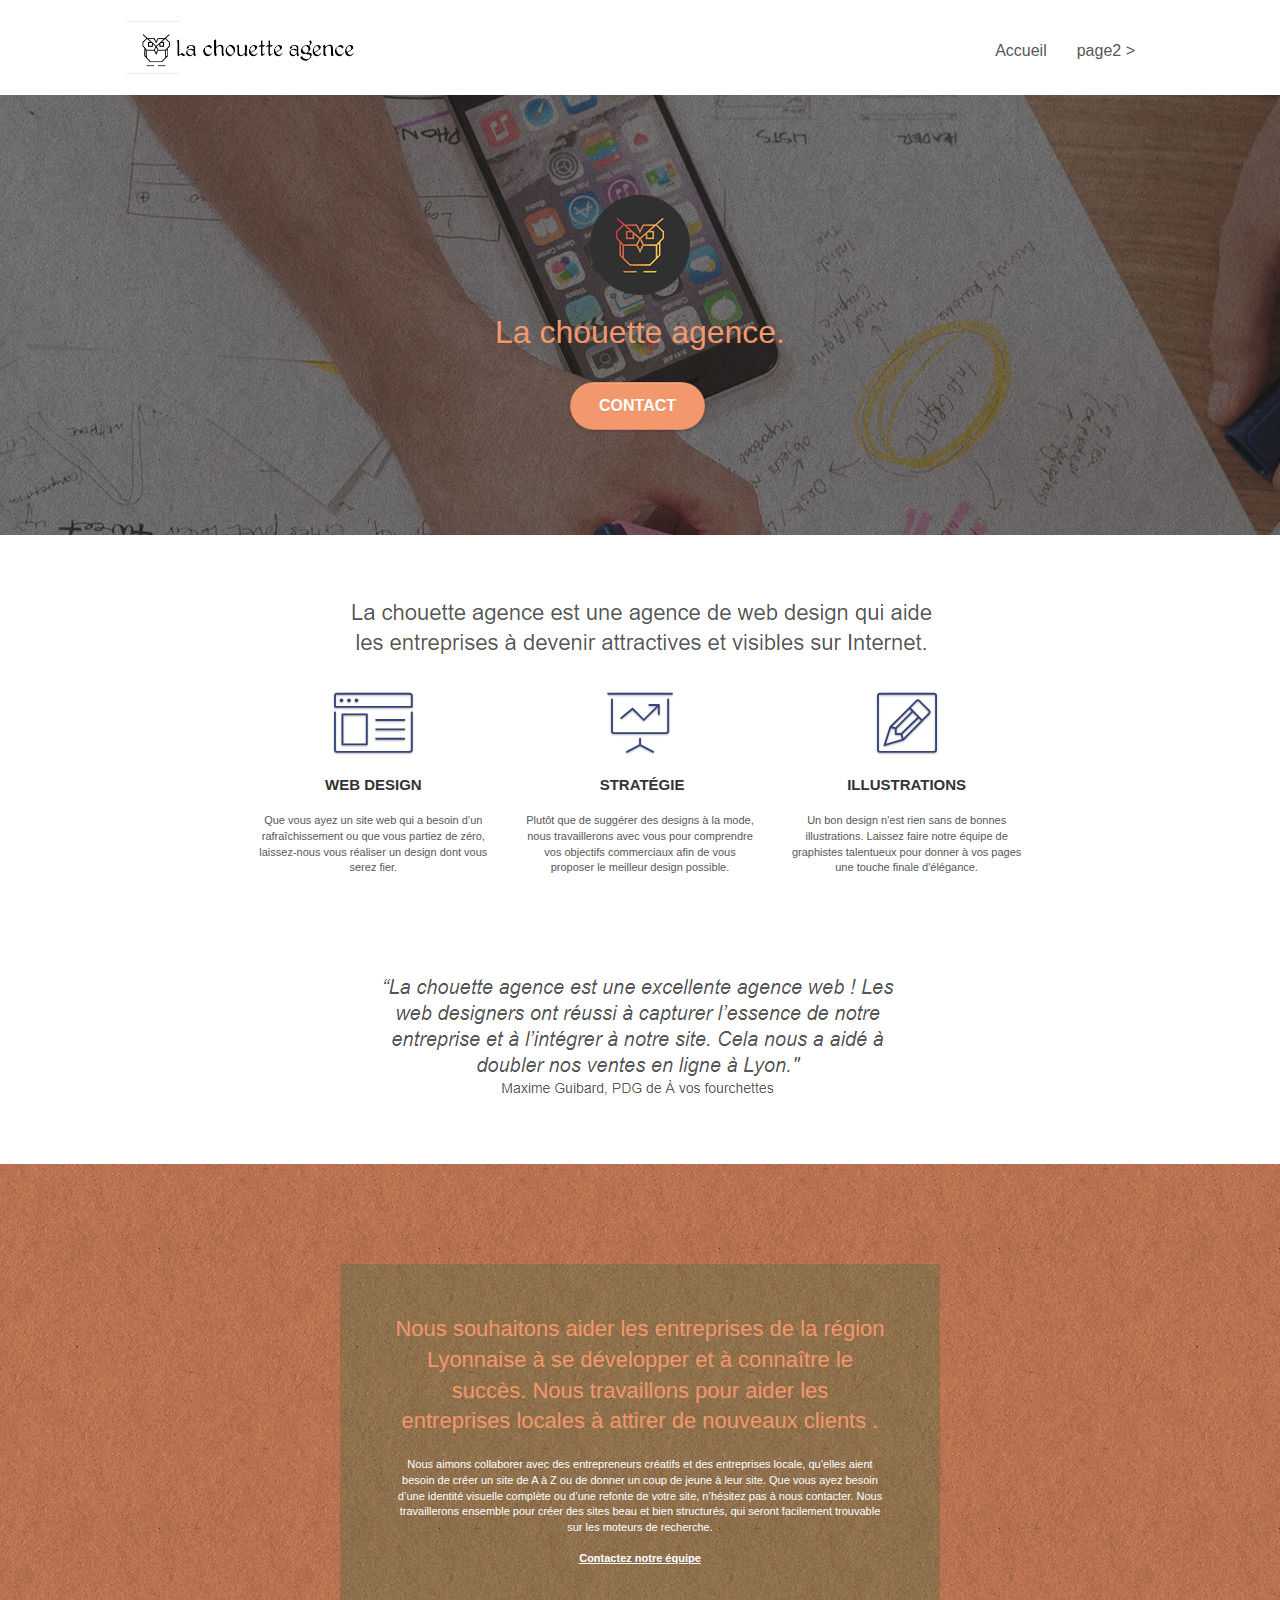
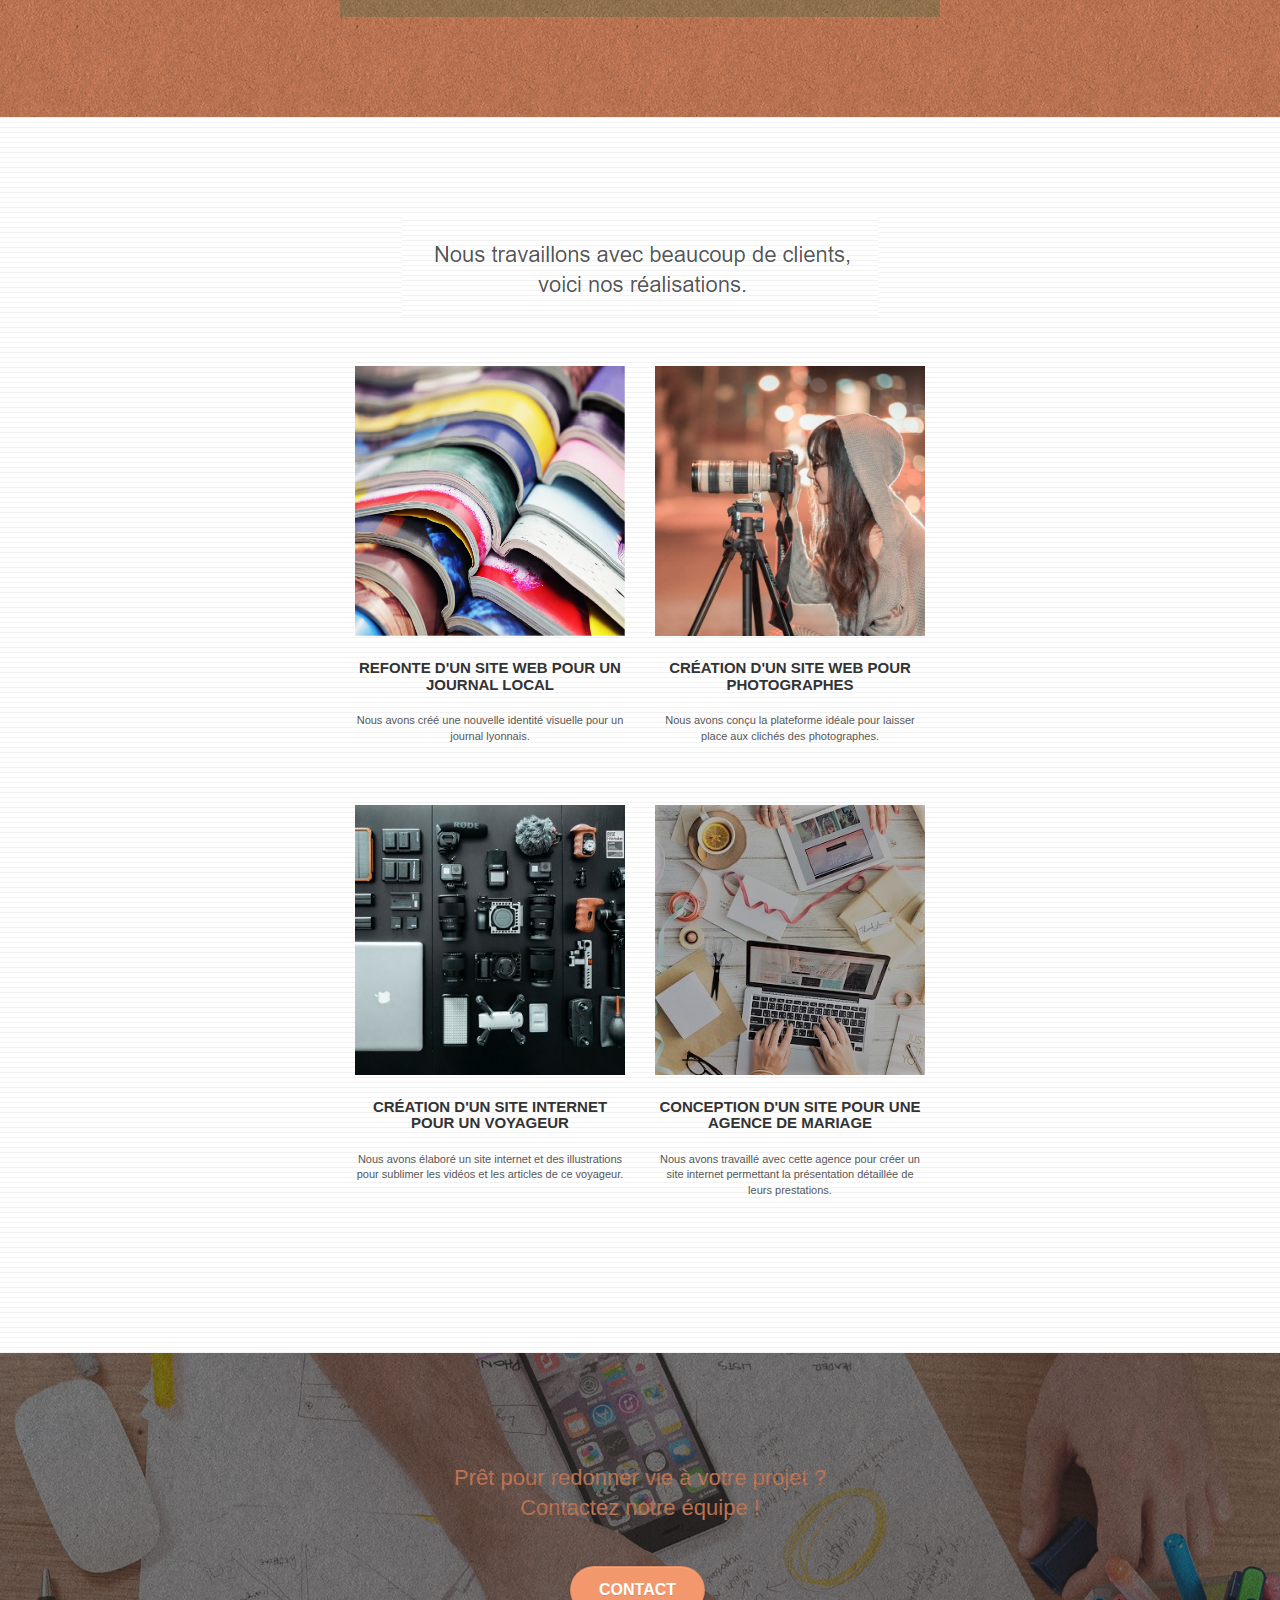
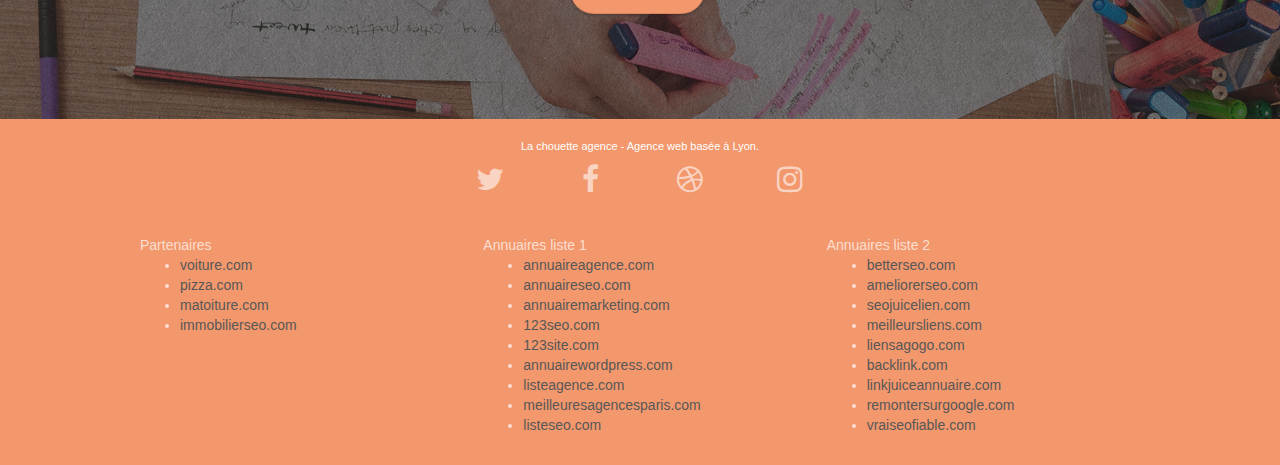
==== index.html @ d447236b "first commit" ====
<!doctype html>
<html lang="Default">

<head>
    <meta charset="utf-8">
    <meta name="keywords" content="seo, google, site web, site internet, agence design paris, agence design, agence design,agence design,agence design,agence design,agence design,agence design,agence design,agence design">
    <meta name="description" content="">
    <meta name="viewport" content="width=device-width, initial-scale=1.0, viewport-fit=cover">
    <link rel="shortcut icon" type="image/png" href="favicon.jpg">

    <link rel="stylesheet" type="text/css" href="./css/bootstrap.css">
    <link rel="stylesheet" type="text/css" href="style.css">
    <link rel="stylesheet" type="text/css" href="./css/font-awesome.css">
    <link rel="stylesheet" type="text/css" href="./css/et-line.css">


    <script src="./js/jquery-2.1.0.js"></script>
    <script src="./js/bootstrap.js"></script>
    <script src="./js/blocs.js"></script>
    <script src="./js/jquery.touchSwipe.js" defer></script>
    <script src="./js/gmaps.js"></script>

    <title>.</title>


    <!-- Analytics -->

    <!-- Analytics END -->

</head>

<body>
    <!-- Principal conteneur -->
    <div class="page-container">

        <!-- bloc-0 -->
        <div class="bloc bgc-white l-bloc " id="bloc-0">
            <div class="container bloc-sm">

                <nav class="navbar row">
                    <div class="navbar-header">
                        <div class="keywords" style="color:#cccccc;font-size:1px;">Agence web à paris, stratégie web, web design, illustrations, design de site web, site web, web, internet, site internet, site</div>
                        <a class="navbar-brand" href="index.html"><img src="img/la-chouette-agence.png" alt="paris web design logo agence web meilleure agence" height="40" /></a>
                        <div class="keywords" style="color:#cccccc;font-size:1px;">Agence web à paris, stratégie web, web design, illustrations, design de site web, site web, web, internet, site internet, site</div>
                        <button id="nav-toggle" type="button" class="ui-navbar-toggle navbar-toggle" data-toggle="collapse" data-target=".navbar-1">
					<span class="sr-only">Toggle navigation</span><span class="icon-bar"></span><span class="icon-bar"></span><span class="icon-bar"></span>
				</button>
                    </div>
                    <div class="collapse navbar-collapse navbar-1 special-dropdown-nav">
                        <ul class="site-navigation nav navbar-nav">
                            <li>
                                <a href="index.html">Accueil</a>
                            </li>
                            <li>
                            </li>
                            <li>
                                <a href="page2.html">page2 &gt;</a>
                            </li>
                        </ul>
                    </div>
                </nav>
            </div>
        </div>
        <!-- bloc-0 END -->

        <!-- bloc-1-presentation -->
        <div class="bloc bgc-dark-slate-blue bg-banniere d-bloc bg-t-edge bloc-bg-texture texture-paper b-parallax" id="bloc-1-hero">
            <div class="container bloc-lg">
                <div class="row tight-width-whitespace">
                    <div class="col-sm-12">
                        <img src="img/logo.png" class="center-block image-resize-mode" width="100" alt="La chouette agence, agence web paris, création logo paris" />
                        <h1 class="text-center hero-bloc-text tc-white ">
                            La chouette agence.
                        </h1>
                        <div class="text-center">
                            <a href="page2.html" class="btn btn-lg btn-clean btn-rd cta-hero btn-atomic-tangerine" id="cta-hero">Contact</a>
                        </div>
                    </div>
                </div>
            </div>
        </div>
        <!-- bloc-1-presentation END -->

        <!-- bloc-2-services -->
        <div class="bloc bgc-white l-bloc" id="bloc-2-services">
            <div class="container bloc-md">
                <div class="row">
                    <div class="col-sm-12 text-center">
                        <img alt="agence web, agence web paris, web design paris, stratégie web" src="img/title.png" />
                    </div>
                </div>
                <div class="row voffset-lg med-width-whitespace">
                    <div class="col-sm-4">
                        <div class="text-center">
                            <span class="et-icon-browser sm-shadow icon-dark-slate-blue icons icon-lg"></span>
                        </div>
                        <h3 class="mg-md text-center">
                            Web design
                        </h3>
                        <p class="text-center ">
                            Que vous ayez un site web qui a besoin d&rsquo;un rafraîchissement ou que vous partiez de zéro, laissez-nous vous réaliser un design dont vous serez fier.
                        </p>
                    </div>
                    <div class="col-sm-4">
                        <div class="text-center">
                            <span class="et-icon-presentation sm-shadow icon-dark-slate-blue icons icon-lg"></span>
                        </div>
                        <h3 class="mg-md text-center">
                            &nbsp;Stratégie
                        </h3>
                        <p class="text-center ">
                            Plutôt que de suggérer des designs à la mode, nous travaillerons avec vous pour comprendre vos objectifs commerciaux afin de vous proposer le meilleur design possible.<br>
                        </p>
                    </div>
                    <div class="col-sm-4">
                        <div class="text-center">
                            <span class="et-icon-edit sm-shadow icon-dark-slate-blue icons icon-lg"></span>
                        </div>
                        <h3 class="mg-md text-center">
                            Illustrations
                        </h3>
                        <p class="text-center ">
                            Un bon design n'est rien sans de bonnes illustrations. Laissez faire notre équipe de graphistes talentueux pour donner à vos pages une touche finale d'élégance.
                        </p>
                    </div>
                </div>
                <div class="row voffset-lg voffset">
                    <div class="col-xs-12 col-md-8 col-md-offset-2 text-center">
                        <img alt="agence web, agence web paris, web design paris, stratégie web" src="img/citation.png" />

                    </div>
                </div>
            </div>
        </div>
        <!-- bloc-2-services END -->

        <!-- bloc-3-what-i-do -->
        <div class="bloc tc-white bgc-atomic-tangerine bg-presentation d-bloc bloc-bg-texture texture-paper b-parallax" id="bloc-3-what-i-do">
            <div class="container bloc-lg">
                <div class="row tight-width-whitespace black-background">
                    <div class="col-sm-12">
                        <h2 class="mg-md text-center tc-white">
                            Nous souhaitons aider les entreprises de la région Lyonnaise à se développer et à connaître le succès. Nous travaillons pour aider les entreprises locales à attirer de nouveaux clients .<br>
                        </h2>
                        <p class="text-center white">
                            Nous aimons collaborer avec des entrepreneurs créatifs et des entreprises locale, qu’elles aient besoin de créer un site de A à Z ou de donner un coup de jeune à leur site. Que vous ayez besoin d’une identité visuelle complète ou d’une refonte de votre
                            site, n’hésitez pas à nous contacter. Nous travaillerons ensemble pour créer des sites beau et bien structurés, qui seront facilement trouvable sur les moteurs de recherche. <br><br><a class="ltc-white bold-link"
                                href="page2.html">Contactez notre équipe</a><br>
                        </p>
                    </div>
                </div>
            </div>
        </div>
        <!-- bloc-3-what-i-do END -->

        <!-- bloc-4-portfolio -->
        <div class="bloc bgc-white bg-lines-h2-bg bg-repeat l-bloc" id="bloc-4-portfolio">
            <div class="container bloc-lg">
                <div class="row">
                    <div class="col-sm-12 text-center">
                        <img alt="agence web, agence web paris, web design paris, stratégie web" src="img/title2.png" />
                    </div>
                </div>
                <div class="row tight-width-whitespace portfolio-row">
                    <div class="col-sm-6">
                        <a href="#" data-lightbox="img/1.jpg" data-gallery-id="gallery-1" data-caption="Refonte d'un site web pour un journal local" data-frame="snapshot-lb"><img src="img/1.jpg" alt="paris web design logo agence web meilleure agence et refonte site web journal" class="img-responsive portfolio-thumb" /></a>
                        <h3 class="mg-md text-center">
                            Refonte d'un site web pour un journal local
                        </h3>
                        <p class="text-center">
                            Nous avons créé une nouvelle identité visuelle pour un journal lyonnais.
                        </p>
                    </div>
                    <div class="col-sm-6">
                        <a href="#" data-lightbox="img/2.jpg" data-gallery-id="gallery-1" data-caption="Création d'un site web pour photographes" data-frame="snapshot-lb"><img src="img/2.jpg" class="img-responsive portfolio-thumb" alt="paris web design logo agence web meilleure agence, Création d'un site web pour photographes" /></a>
                        <h3 class="mg-md text-center">
                            Création d'un site web pour photographes
                        </h3>
                        <p class="text-center">
                            Nous avons conçu la plateforme idéale pour laisser place aux clichés des photographes.
                        </p>
                    </div>
                </div>
                <div class="row tight-width-whitespace portfolio-row">
                    <div class="col-sm-6">
                        <a href="#" data-lightbox="img/3.bmp" data-gallery-id="gallery-1" data-caption="Création d'un site internet pour un voyageur" data-frame="snapshot-lb"><img src="img/3.bmp" class="img-responsive portfolio-thumb" alt="paris web design logo agence web meilleure agence, Création d'un site web pour voyageur" /></a>
                        <h3 class="mg-md text-center">
                            Création d'un site internet pour un voyageur
                        </h3>
                        <p class="text-center">
                            Nous avons élaboré un site internet et des illustrations pour sublimer les vidéos et les articles de ce voyageur.
                        </p>
                    </div>
                    <div class="col-sm-6">
                        <a href="#" data-lightbox="img/4.bmp" data-gallery-id="gallery-1" data-caption="Conception d'un site pour une agence de mariage" data-frame="snapshot-lb"><img src="img/4.bmp" class="img-responsive portfolio-thumb" alt="paris web design logo agence web meilleure agence, Création d'un site web pour agence de mariage" /></a>
                        <h3 class="mg-md text-center">
                            Conception d'un site pour une agence de mariage
                        </h3>
                        <p class="text-center">
                            Nous avons travaillé avec cette agence pour créer un site internet permettant la présentation détaillée de leurs prestations.
                        </p>
                    </div>
                </div>
            </div>
        </div>
        <!-- bloc-4-portfolio END -->

        <!-- bloc-5-cta -->
        <div class="bloc bgc-dark-slate-blue bg-banniere d-bloc bloc-bg-texture texture-paper" id="bloc-5-cta">
            <div class="container bloc-lg">
                <div class="row">
                    <h2 class="mg-md text-center tc-white">
                        Prêt pour redonner vie à votre projet ?<br>Contactez notre équipe !
                    </h2>
                    <div class="col-sm-12 text-center">
                        <a href="page2.html" class="btn btn-atomic-tangerine btn-clean btn-rd btn-lg cta-hero">Contact</a>
                    </div>
                </div>
            </div>
        </div>
        <!-- bloc-5-cta END -->

        <!-- Footer - bloc-8 -->
        <div class="bloc bgc-atomic-tangerine d-bloc" id="bloc-8">
            <div class="container bloc-sm">
                <div class="row">
                    <div class="col-sm-12">
                        <p class="text-center white">
                            La chouette agence - Agence web basée à Lyon.<br>
                        </p>
                        <div class="row row-no-gutters social">
                            <div class="col-sm-3">
                                <div class="text-center">
                                    <a class="social" href="index.html"><span class="fa fa-twitter icon-md"></span></a>
                                </div>
                            </div>
                            <div class="col-sm-3">
                                <div class="text-center">
                                    <a class="social" href="index.html"><span class="fa fa-facebook icon-md"></span></a>
                                </div>
                            </div>
                            <div class="col-sm-3">
                                <div class="text-center">
                                    <a class="social" href="index.html"><span class="fa fa-dribbble icon-md"></span></a>
                                </div>
                            </div>
                            <div class="col-sm-3">
                                <div class="text-center">
                                    <a class="social" href="index.html"><span class="fa fa-instagram icon-md"></span></a>
                                </div>
                            </div>
                            <div class="keywords" style="color:#F3976C;">Agence web à paris, stratégie web, web design, illustrations, design de site web, site web, web, internet, site internet, site</div>
                        </div>
                        <div class="row">
                            <div class="col-sm-4">
                                Partenaires
                                <ul>
                                    <li><a href="voiture.com">voiture.com</a></li>
                                    <li><a href="pizza.com">pizza.com</a></li>
                                    <li><a href="matoiture.com">matoiture.com</a></li>
                                    <li><a href="immobilierseo.com">immobilierseo.com</a></li>
                                </ul>
                            </div>
                            <div class="col-sm-4">
                                Annuaires liste 1
                                <ul>
                                    <li><a href="annuaireagence.com">annuaireagence.com</a></li>
                                    <li><a href="annuaireseo.com">annuaireseo.com</a></li>
                                    <li><a href="annuairemarketing.com">annuairemarketing.com</a></li>
                                    <li><a href="123seoture.com">123seo.com</a></li>
                                    <li><a href="123site.com">123site.com</a></li>
                                    <li><a href="annuairewordpress.com">annuairewordpress.com</a></li>
                                    <li><a href="listeagence.com">listeagence.com</a></li>
                                    <li><a href="meilleuresagencesparis.com">meilleuresagencesparis.com</a></li>
                                    <li><a href="listeseo.com">listeseo.com</a></li>
                                </ul>
                            </div>
                            <div class="col-sm-4">
                                Annuaires liste 2
                                <ul>
                                    <li><a href="betterseo.com">betterseo.com</a></li>
                                    <li><a href="ameliorerseo.com">ameliorerseo.com</a></li>
                                    <li><a href="seojuicelien.com">seojuicelien.com</a></li>
                                    <li><a href="meilleursliens.com">meilleursliens.com</a></li>
                                    <li><a href="liensagogo.com">liensagogo.com</a></li>
                                    <li><a href="backlink.com">backlink.com</a></li>
                                    <li><a href="linkjuiceannuaire.com">linkjuiceannuaire.com</a></li>
                                    <li><a href="remontersurgoogle.com">remontersurgoogle.com</a></li>
                                    <li><a href="vraiseofiable.com">vraiseofiable.com</a></li>
                                </ul>
                            </div>
                        </div>
                    </div>
                </div>
            </div>
        </div>
        <!-- Footer - bloc-8 END -->

    </div>
    <!-- Principal conteneur END -->


</body>

</html>
---- style.css ----
body {
    margin: 0;
    padding: 0;
    background: #FFF;
    overflow-x: hidden;
    -webkit-font-smoothing: antialiased;
    -moz-osx-font-smoothing: grayscale;
}

a,
button {
    transition: all .3s ease-in-out;
    outline: none!important;
}

a:hover {
    text-decoration: none;
    cursor: pointer;
}

#page-loading-blocs-notifaction {
    position: fixed;
    top: 0;
    bottom: 0;
    width: 100%;
    z-index: 100000;
    background: #FFFFFF url("img/pageload-spinner.gif") no-repeat center center;
}

.bloc {
    width: 100%;
    clear: both;
    background: 50% 50% no-repeat;
    padding: 0 50px;
    -webkit-background-size: cover;
    -moz-background-size: cover;
    -o-background-size: cover;
    background-size: cover;
    position: relative;
}

.bloc .container {
    padding-left: 0;
    padding-right: 0;
}

.bloc-lg {
    padding: 100px 50px;
}

.bloc-md {
    padding: 50px;
}

.bloc-sm {
    padding: 20px 50px;
}

.bg-center,
.bg-l-edge,
.bg-r-edge,
.bg-t-edge,
.bg-b-edge,
.bg-tl-edge,
.bg-bl-edge,
.bg-tr-edge,
.bg-br-edge,
.bg-repeat {
    -webkit-background-size: auto!important;
    -moz-background-size: auto!important;
    -o-background-size: auto!important;
    background-size: auto!important;
}

.bg-repeat {
    background: repeat;
}

.bg-t-edge {
    background: top no-repeat;
}

.bloc-bg-texture::before {
    content: "";
    background-size: 2px 2px;
    position: absolute;
    top: 0;
    bottom: 0;
    left: 0;
    right: 0;
}

.texture-paper::before {
    background: url("img/texture-paper.png");
    background-size: 280px 280px;
}

.b-parallax {
    background-attachment: fixed;
}

.d-bloc {
    color: rgba(255, 255, 255, .7);
}

.d-bloc button:hover {
    color: rgba(255, 255, 255, .9);
}

.d-bloc .icon-round,
.d-bloc .icon-square,
.d-bloc .icon-rounded,
.d-bloc .icon-semi-rounded-a,
.d-bloc .icon-semi-rounded-b {
    border-color: rgba(255, 255, 255, .9);
}

.d-bloc .divider-h span {
    border-color: rgba(255, 255, 255, .2);
}

.d-bloc .a-btn,
.d-bloc .navbar a,
.d-bloc .navbar-brand,
.d-bloc a .icon-sm,
.d-bloc a .icon-md,
.d-bloc a .icon-lg,
.d-bloc a .icon-xl,
.d-bloc h1 a,
.d-bloc h2 a,
.d-bloc h3 a,
.d-bloc h4 a,
.d-bloc h5 a,
.d-bloc h6 a,
.d-bloc p a {
    color: rgba(255, 255, 255, .6);
}

.d-bloc .a-btn:hover,
.d-bloc .navbar a:hover,
.d-bloc .navbar-brand:hover,
.d-bloc a:hover .icon-sm,
.d-bloc a:hover .icon-md,
.d-bloc a:hover .icon-lg,
.d-bloc a:hover .icon-xl,
.d-bloc h1 a:hover,
.d-bloc h2 a:hover,
.d-bloc h3 a:hover,
.d-bloc h4 a:hover,
.d-bloc h5 a:hover,
.d-bloc h6 a:hover,
.d-bloc p a:hover {
    color: rgba(255, 255, 255, 1);
}

.d-bloc .navbar-toggle .icon-bar {
    background: rgba(255, 255, 255, 1);
}

.d-bloc .btn-wire,
.d-bloc .btn-wire:hover {
    color: rgba(255, 255, 255, 1);
    border-color: rgba(255, 255, 255, 1);
}

.d-bloc .panel {
    color: rgba(0, 0, 0, .5);
}

.d-bloc .panel button:hover {
    color: rgba(0, 0, 0, .7);
}

.d-bloc .panel icon {
    border-color: rgba(0, 0, 0, .7);
}

.d-bloc .panel .divider-h span {
    border-color: rgba(0, 0, 0, .1);
}

.d-bloc .panel .a-btn {
    color: rgba(0, 0, 0, .6);
}

.d-bloc .panel .a-btn:hover {
    color: rgba(0, 0, 0, 1);
}

.d-bloc .panel .btn-wire,
.d-bloc .panel .btn-wire:hover {
    color: rgba(0, 0, 0, .7);
    border-color: rgba(0, 0, 0, .3);
}

.d-bloc .panel,
.l-bloc {
    color: rgba(0, 0, 0, .5);
}

.d-bloc .panel button:hover,
.l-bloc button:hover {
    color: rgba(0, 0, 0, .7);
}

.l-bloc .icon-round,
.l-bloc .icon-square,
.l-bloc .icon-rounded,
.l-bloc .icon-semi-rounded-a,
.l-bloc .icon-semi-rounded-b {
    border-color: rgba(0, 0, 0, .7);
}

.d-bloc .panel .divider-h span,
.l-bloc .divider-h span {
    border-color: rgba(0, 0, 0, .1);
}

.d-bloc .panel .a-btn,
.l-bloc .a-btn,
.l-bloc .navbar a,
.l-bloc .navbar-brand,
.l-bloc a .icon-sm,
.l-bloc a .icon-md,
.l-bloc a .icon-lg,
.l-bloc a .icon-xl,
.l-bloc h1 a,
.l-bloc h2 a,
.l-bloc h3 a,
.l-bloc h4 a,
.l-bloc h5 a,
.l-bloc h6 a,
.l-bloc p a {
    color: rgba(0, 0, 0, .6);
}

.d-bloc .panel .a-btn:hover,
.l-bloc .a-btn:hover,
.l-bloc .navbar a:hover,
.l-bloc .navbar-brand:hover,
.l-bloc a:hover .icon-sm,
.l-bloc a:hover .icon-md,
.l-bloc a:hover .icon-lg,
.l-bloc a:hover .icon-xl,
.l-bloc h1 a:hover,
.l-bloc h2 a:hover,
.l-bloc h3 a:hover,
.l-bloc h4 a:hover,
.l-bloc h5 a:hover,
.l-bloc h6 a:hover,
.l-bloc p a:hover {
    color: rgba(0, 0, 0, 1);
}

.l-bloc .navbar-toggle .icon-bar {
    color: rgba(0, 0, 0, .6);
}

.d-bloc .panel .btn-wire,
.d-bloc .panel .btn-wire:hover,
.l-bloc .btn-wire,
.l-bloc .btn-wire:hover {
    color: rgba(0, 0, 0, .7);
    border-color: rgba(0, 0, 0, .3);
}

.voffset {
    margin-top: 30px;
}

.voffset-lg {
    margin-top: 80px;
}

.row-no-gutters {
    margin-right: 0;
    margin-left: 0;
}

.row.row-no-gutters > [class^="col-"],
.row.row-no-gutters > [class*=" col-"] {
    padding-right: 0;
    padding-left: 0;
}

#bloc-1-hero h1 {
    font-size: 32px;
}

.navbar {
    margin-bottom: 0;
    z-index: 1;
}

.navbar-brand {
    height: auto;
    padding: 3px 15px;
    font-size: 25px;
    font-weight: normal;
    font-weight: 600;
    line-height: 44px;
}

.navbar-brand img {
    max-height: 200px;
    margin: 0 5px 0 0;
    display: inline;
}

.navbar-brand img[src$=svg] {
    min-width: 100px;
}

.nav-center .navbar-brand img {
    margin: 0;
}

.navbar .nav {
    padding-top: 2px;
    margin-right: -16px;
    float: right;
    z-index: 1;
}

.nav > li {
    float: left;
    margin-top: 4px;
    font-size: 16px;
}

.navbar-nav .open .dropdown-menu > li > a {
    text-align: inherit;
}

.nav > li a:hover,
.nav > li a:focus {
    background: transparent;
}

.navbar-toggle {
    margin: 10px 10px 0 0;
    border: 0px;
}

.navbar-toggle:hover {
    background: transparent!important;
}

.navbar-toggle .icon-bar {
    background-color: rgba(0, 0, 0, .5);
    width: 26px;
}

.nav-invert .navbar .nav {
    float: left;
}

.nav-invert .navbar-header,
.nav-invert .navbar-brand {
    float: right;
    position: relative;
    z-index: 2;
}

@media (min-width: 768px) {
    .site-navigation {
        position: absolute;
        top: 50%;
        right: 20px;
        transform: translate(0, -50%);
        -webkit-transform: translateY(-50%);
    }
    .nav > li .dropdown-menu a,
    .nav > li .dropdown-menu a:hover {
        color: #484848;
    }
    .nav-invert .site-navigation {
        left: 0;
        right: 0;
    }
    .nav-center {
        text-align: center;
    }
    .nav-center .navbar-header {
        width: 100%;
    }
    .nav-center .navbar-header,
    .nav-center .navbar-brand,
    .nav-center .nav > li {
        float: none;
        display: inline-block;
    }
    .nav-center .site-navigation {
        position: relative;
        width: 100%;
        right: 0;
        margin-right: 0px;
        margin-top: 20px;
    }
    .nav-center.mini-nav .navbar-toggle {
        float: none;
        margin: 10px auto 0;
    }
}

.nav > li > .dropdown a {
    background: none!important;
    display: block;
    padding: 14px 15px;
}

nav .caret {
    margin: 0 5px;
}

.dropdown-menu .dropdown-menu {
    top: -8px;
    left: 100%;
}

.dropdown-menu .dropmenu-flow-right {
    top: 100%;
    left: 0;
    margin-left: -1px;
    border-top-left-radius: 0;
    border-top-right-radius: 0;
}

.dropdown-menu .dropdown span {
    border: 4px solid black;
    border-top-color: transparent;
    border-right-color: transparent;
    border-bottom-color: transparent;
    margin: 6px -5px 0 0!important;
    float: right;
}

.mg-md {
    margin-top: 10px;
    margin-bottom: 20px;
}

.mg-lg {
    margin-top: 10px;
    margin-bottom: 40px;
}

.btn {
    margin: 0 5px 5px 0;
}

.btn.pull-right {
    margin: 0 0 5px 5px;
}

.btn-d,
.btn-d:hover,
.btn-d:focus {
    color: #FFF;
    background: rgba(0, 0, 0, .3);
}

button {
    outline: none!important;
}

.btn-rd {
    border-radius: 40px;
}

.btn-clean {
    border: 1px solid rgba(0, 0, 0, .08);
    border-bottom-color: rgba(0, 0, 0, .1);
    text-shadow: 0 1px 0 rgba(0, 0, 1, .1);
    box-shadow: 0 1px 3px rgba(0, 0, 1, .25), inset 0 1px 0 0 rgba(255, 255, 255, .15);
}

.icon-md {
    font-size: 30px!important;
}

.icon-lg {
    font-size: 60px!important;
}

.sm-shadow {
    text-shadow: 0 1px 2px rgba(0, 0, 0, .3);
}

.panel-sq,
.panel-sq .panel-heading,
.panel-sq .panel-footer {
    border-radius: 0;
}

.panel-rd {
    border-radius: 30px;
}

.panel-rd .panel-heading {
    border-radius: 29px 29px 0 0;
}

.panel-rd .panel-footer {
    border-radius: 0 0 29px 29px;
}

.form-control {
    border-color: rgba(0, 0, 0, .1);
    box-shadow: none;
}

.scrollToTop {
    width: 40px;
    height: 40px;
    position: fixed;
    bottom: 20px;
    right: 20px;
    opacity: 0;
    z-index: 500;
    transition: all .3s ease-in-out;
}

.scrollToTop span {
    margin-top: 6px;
}

.showScrollTop {
    font-size: 14px;
    opacity: 1;
}

a[data-lightbox] {
    position: relative;
    display: block;
    text-align: center;
}

a[data-lightbox]:hover::before {
    content: "+";
    font-family: "HelveticaNeue-Light", "Helvetica Neue Light", "Helvetica Neue", Helvetica, Arial;
    font-size: 32px;
    width: 50px;
    height: 50px;
    margin-left: -25px;
    border-radius: 50%;
    background: rgba(0, 0, 0, .6);
    color: #FFF;
    font-weight: 100;
    z-index: 1;
    position: absolute;
    top: 50%;
    transform: translateY(-50%);
    -webkit-transform: translateY(-50%);
}

a[data-lightbox]:hover img {
    opacity: 0.6;
    -webkit-animation-fill-mode: none;
    animation-fill-mode: none;
}

#lightbox-modal {
    display: flex;
    align-items: center;
}

#lightbox-modal .modal-dialog {
    width: 90%;
    max-width: 900px;
    margin: 0 auto 0;
}

#lightbox-modal .modal-dialog img {
    max-height: 90vh;
    margin: 0 auto;
}

.lightbox-caption {
    padding: 20px;
    color: #FFF;
    background: rgba(0, 0, 0, .5);
    position: absolute;
    left: 15px;
    right: 15px;
    bottom: 5px;
}

.close-lightbox {
    color: #FFF;
    font-size: 30px;
    position: absolute;
    top: 20px;
    right: 20px;
    z-index: 20;
    background: rgba(0, 0, 0, .5);
    border: none;
    line-height: 30px;
    padding: 0 9px 5px;
    opacity: 0.3;
}

.close-lightbox:hover,
.next-lightbox:hover,
.prev-lightbox:hover {
    opacity: 1.0;
    color: #FFF;
}

.next-lightbox,
.prev-lightbox {
    font-size: 20px;
    color: rgba(255, 255, 255, .9);
    background: rgba(0, 0, 0, .5);
    transition: all .2s ease-in-out;
    position: absolute;
    top: 45%;
    z-index: 1;
    opacity: 0.4;
}

.next-lightbox {
    padding: 6px 8px 1px 13px;
    right: 25px;
}

.prev-lightbox {
    padding: 6px 13px 1px 10px;
    left: 25px;
}

.snapshot-lb .modal-body {
    padding-bottom: 45px;
}

.snapshot-lb .lightbox-caption {
    padding: 0;
    color: rgba(0, 0, 0, .5);
    background: none;
}

h1,
h2,
h3,
h4,
h5,
h6,
p,
label,
.btn,
a {
    font-family: "helvetica";
    font-weight: 400;
    color: #575757!important;
}

.container {
    max-width: 1000px;
}

.hero-bloc-text {
    font-size: 38px;
}

.hero-bloc-text-sub {
    font-size: 36px;
}

.statement-bloc-text {
    line-height: 26px;
    font-style: italic;
    font-size: 20px;
    text-align: center;
    font-weight: lighter;
    max-width: 520px;
    margin: auto auto auto auto;
}

p {
    font-size: 11px;
}

.tight-width-whitespace {
    max-width: 600px;
    margin: auto auto auto auto;
}

.h1 {
    font-size: 20px;
    font-family: "Open Sans";
}

.cta-hero {
    margin-top: 22px;
    color: #FFFFFF!important;
    text-transform: uppercase;
    padding: 12px 28px 12px 28px;
    font-size: 16px;
    font-weight: 700;
}

.social {
    max-width: 400px;
    margin: auto auto auto auto;
}

h2 {
    font-size: 22px;
    line-height: 1.4em;
}

h3 {
    font-size: 15px;
    text-transform: uppercase;
    font-weight: 700;
    color: #333333!important;
}

.med-width-whitespace {
    max-width: 800px;
    margin: auto auto auto auto;
    box-shadow: 0px 0px 0px #000000;
}

h1 {
    color: #333333!important;
}

h4 {
    color: #333333!important;
}

.icons {
    margin-bottom: 14px;
    margin-top: 24px;
}

.white {
    color: #FFFFFF!important;
}

.portfolio-thumb {
    margin-bottom: 24px;
}

.portfolio-row {
    margin-bottom: 44px;
    margin-top: 50px;
}

.avatar {
    box-shadow: 0px 4px 9px rgba(0, 0, 0, 0.3);
}

.black-background {
    background-color: rgba(165, 147, 99, 0.7);
    padding: 40px 40px 40px 40px;
}

.bold-link {
    font-weight: 900;
    text-decoration: underline!important;
}

.bgc-white {
    background-color: #FFFFFF;
}

.bgc-dark-slate-blue {
    background-color: #364577;
}

.bgc-atomic-tangerine {
    background-color: #F3976C;
}

.tc-white {
    color: #F3976C!important;
}

.btn-atomic-tangerine {
    background: #F3976C;
    color: #FFFFFF!important;
}

.btn-atomic-tangerine:hover {
    background: #c27956!important;
    color: #FFFFFF!important;
}

.ltc-white {
    color: #FFFFFF!important;
}

.ltc-white:hover {
    color: #cccccc!important;
}

.ltc-atomic-tangerine {
    color: #F3976C!important;
}

.ltc-atomic-tangerine:hover {
    color: #c27956!important;
}

.icon-dark-slate-blue {
    color: #364577!important;
    border-color: #364577!important;
}

.bg-dots-bg {
    background-image: url("img/dots-bg.png");
}

.bg-lines-h2-bg {
    background-image: url("img/lines-h2-bg.png");
}

.bg-banniere {
    background-image: url("img/la-chouette-agence-banniere.jpg");
}

.bg-presentation {
    background-image: url("img/image-de-presentation.bmp");
}

@media (max-width: 1024px) {
    .bloc {
        padding-left: 20px;
        padding-right: 20px;
    }
    .bloc.full-width-bloc,
    .bloc-tile-2.full-width-bloc .container,
    .bloc-tile-3.full-width-bloc .container,
    .bloc-tile-4.full-width-bloc .container {
        padding-left: 0;
        padding-right: 0;
    }
}

@media (max-width: 992px) and (min-width: 768px) {
    .navbar .nav {
        max-width: 80%
    }
    .nav-center.navbar .nav {
        max-width: 100%
    }
}

@media only screen and (min-device-width: 768px) and (max-device-width: 1024px) and (orientation: landscape) {
    .b-parallax {
        background-attachment: scroll;
    }
}

@media only screen and (min-device-width: 1024px) and (max-device-width: 1366px) and (-webkit-min-device-pixel-ratio: 1.5) {
    .b-parallax {
        background-attachment: scroll;
    }
}

@media (max-width: 991px) {
    .container {
        width: 100%;
    }
    .b-parallax {
        background-attachment: scroll;
    }
    .page-container,
    #hero-bloc {
        overflow-x: hidden;
        position: relative;
    }
    .bloc {
        padding-left: constant(safe-area-inset-left);
        padding-right: constant(safe-area-inset-right);
    }
    .bloc-group,
    .bloc-group .bloc {
        display: block;
        width: 100%;
    }
    .bloc-fill-screen .fill-bloc-top-edge,
    .bloc-fill-screen .fill-bloc-bottom-edge {
        padding: 0 20px;
        padding-left: constant(safe-area-inset-left);
        padding-right: constant(safe-area-inset-right);
    }
}

@media (max-width: 767px) {
    .page-container {
        overflow-x: hidden;
        position: relative;
    }
    h1,
    h2,
    h3,
    h4,
    h5,
    h6,
    p,
    #disqus_thread {
        padding-left: 10px!important;
        padding-right: 10px!important;
    }
    .b-parallax {
        background-attachment: scroll;
    }
    .navbar .nav {
        padding-top: 0;
        border-top: 1px solid rgba(0, 0, 0, .2);
        float: none!important;
    }
    .navbar.row {
        margin-left: 0;
        margin-right: 0;
    }
    .site-navigation {
        position: inherit;
        transform: none;
        -webkit-transform: none;
        -ms-transform: none;
    }
    .nav > li {
        margin-top: 0;
        border-bottom: 1px solid rgba(0, 0, 0, .1);
        background: rgba(0, 0, 0, .05);
        text-align: left;
        padding-left: 15px;
        width: 100%;
    }
    .nav > li:hover {
        background: rgba(0, 0, 0, .08);
    }
    .dropdown .dropdown a .caret {
        float: none;
        margin: 5px 0 0 10px!important;
        border: 4px solid black;
        border-bottom-color: transparent;
        border-right-color: transparent;
        border-left-color: transparent;
    }
    #hero-bloc .navbar .nav {
        background: rgba(0, 0, 0, .8);
    }
    #hero-bloc .navbar .nav a {
        color: rgba(255, 255, 255, .6);
    }
    .hero {
        padding: 50px 0;
    }
    .hero-nav {
        left: -1px;
        right: -1px;
    }
    .navbar-collapse {
        padding: 0;
        overflow-x: hidden;
        -webkit-box-shadow: none;
        box-shadow: none;
    }
    .navbar-brand img {
        max-height: 40px;
        width: auto;
    }
    .nav-invert .navbar-header {
        float: none;
        width: 100%;
    }
    .nav-invert .navbar-toggle {
        float: left;
        margin-left: 10px;
    }
    .bloc {
        padding-left: 0;
        padding-right: 0;
    }
    .bloc-xxl,
    .bloc-xl,
    .bloc-lg {
        padding: 40px 0;
    }
    .bloc-sm,
    .bloc-md {
        padding-left: 0;
        padding-right: 0;
    }
    .bloc-tile-2 .container,
    .bloc-tile-3 .container,
    .bloc-tile-4 .container,
    .bloc-fill-screen .fill-bloc-top-edge,
    .bloc-fill-screen .fill-bloc-bottom-edge {
        padding-left: 0;
        padding-right: 0;
    }
    .a-block {
        padding: 0 10px;
    }
    .btn-dwn {
        display: none;
    }
    .voffset {
        margin-top: 5px;
    }
    .voffset-md {
        margin-top: 20px;
    }
    .voffset-lg {
        margin-top: 30px;
    }
    form {
        padding: 5px;
    }
    .close-lightbox {
        display: inline-block;
    }
    .blocsapp-device-iphone5 {
        background-size: 216px 425px;
        padding-top: 60px;
        width: 216px;
        height: 425px;
    }
    .blocsapp-device-iphone5 img {
        width: 180px;
        height: 320px;
    }
}

@media (max-width: 400px) {
    .bloc {
        padding-left: 0;
        padding-right: 0;
    }
}

@media (max-width: 767px) {
    .bloc-mob-center-text {
        text-align: center;
    }
}
---- css/et-line.css ----
@font-face {
    font-family: et-line;
    src: url(../fonts/et-line.eot);
    src: url(../fonts/et-line.eot?#iefix) format('embedded-opentype'), url(../fonts/et-line.woff) format('woff'), url(../fonts/et-line.ttf) format('truetype'), url(../fonts/et-line.svg#et-line) format('svg');
    font-weight: 400;
    font-style: normal
}

.et-icon-adjustments,
.et-icon-alarmclock,
.et-icon-anchor,
.et-icon-aperture,
.et-icon-attachment,
.et-icon-bargraph,
.et-icon-basket,
.et-icon-beaker,
.et-icon-bike,
.et-icon-book-open,
.et-icon-briefcase,
.et-icon-browser,
.et-icon-calendar,
.et-icon-camera,
.et-icon-caution,
.et-icon-chat,
.et-icon-circle-compass,
.et-icon-clipboard,
.et-icon-clock,
.et-icon-cloud,
.et-icon-compass,
.et-icon-desktop,
.et-icon-dial,
.et-icon-document,
.et-icon-documents,
.et-icon-download,
.et-icon-dribbble,
.et-icon-edit,
.et-icon-envelope,
.et-icon-expand,
.et-icon-facebook,
.et-icon-flag,
.et-icon-focus,
.et-icon-gears,
.et-icon-genius,
.et-icon-gift,
.et-icon-global,
.et-icon-globe,
.et-icon-googleplus,
.et-icon-grid,
.et-icon-happy,
.et-icon-hazardous,
.et-icon-heart,
.et-icon-hotairballoon,
.et-icon-hourglass,
.et-icon-key,
.et-icon-laptop,
.et-icon-layers,
.et-icon-lifesaver,
.et-icon-lightbulb,
.et-icon-linegraph,
.et-icon-linkedin,
.et-icon-lock,
.et-icon-magnifying-glass,
.et-icon-map,
.et-icon-map-pin,
.et-icon-megaphone,
.et-icon-mic,
.et-icon-mobile,
.et-icon-newspaper,
.et-icon-notebook,
.et-icon-paintbrush,
.et-icon-paperclip,
.et-icon-pencil,
.et-icon-phone,
.et-icon-picture,
.et-icon-pictures,
.et-icon-piechart,
.et-icon-presentation,
.et-icon-pricetags,
.et-icon-printer,
.et-icon-profile-female,
.et-icon-profile-male,
.et-icon-puzzle,
.et-icon-quote,
.et-icon-recycle,
.et-icon-refresh,
.et-icon-ribbon,
.et-icon-rss,
.et-icon-sad,
.et-icon-scissors,
.et-icon-scope,
.et-icon-search,
.et-icon-shield,
.et-icon-speedometer,
.et-icon-strategy,
.et-icon-streetsign,
.et-icon-tablet,
.et-icon-target,
.et-icon-telescope,
.et-icon-toolbox,
.et-icon-tools,
.et-icon-tools-2,
.et-icon-trophy,
.et-icon-tumblr,
.et-icon-twitter,
.et-icon-upload,
.et-icon-video,
.et-icon-wallet,
.et-icon-wine {
    font-family: et-line;
    speak: none;
    font-style: normal;
    font-weight: 400;
    font-variant: normal;
    text-transform: none;
    line-height: 1;
    -webkit-font-smoothing: antialiased;
    -moz-osx-font-smoothing: grayscale;
    display: inline-block
}

.et-icon-mobile:before {
    content: "\e000"
}

.et-icon-laptop:before {
    content: "\e001"
}

.et-icon-desktop:before {
    content: "\e002"
}

.et-icon-tablet:before {
    content: "\e003"
}

.et-icon-phone:before {
    content: "\e004"
}

.et-icon-document:before {
    content: "\e005"
}

.et-icon-documents:before {
    content: "\e006"
}

.et-icon-search:before {
    content: "\e007"
}

.et-icon-clipboard:before {
    content: "\e008"
}

.et-icon-newspaper:before {
    content: "\e009"
}

.et-icon-notebook:before {
    content: "\e00a"
}

.et-icon-book-open:before {
    content: "\e00b"
}

.et-icon-browser:before {
    content: "\e00c"
}

.et-icon-calendar:before {
    content: "\e00d"
}

.et-icon-presentation:before {
    content: "\e00e"
}

.et-icon-picture:before {
    content: "\e00f"
}

.et-icon-pictures:before {
    content: "\e010"
}

.et-icon-video:before {
    content: "\e011"
}

.et-icon-camera:before {
    content: "\e012"
}

.et-icon-printer:before {
    content: "\e013"
}

.et-icon-toolbox:before {
    content: "\e014"
}

.et-icon-briefcase:before {
    content: "\e015"
}

.et-icon-wallet:before {
    content: "\e016"
}

.et-icon-gift:before {
    content: "\e017"
}

.et-icon-bargraph:before {
    content: "\e018"
}

.et-icon-grid:before {
    content: "\e019"
}

.et-icon-expand:before {
    content: "\e01a"
}

.et-icon-focus:before {
    content: "\e01b"
}

.et-icon-edit:before {
    content: "\e01c"
}

.et-icon-adjustments:before {
    content: "\e01d"
}

.et-icon-ribbon:before {
    content: "\e01e"
}

.et-icon-hourglass:before {
    content: "\e01f"
}

.et-icon-lock:before {
    content: "\e020"
}

.et-icon-megaphone:before {
    content: "\e021"
}

.et-icon-shield:before {
    content: "\e022"
}

.et-icon-trophy:before {
    content: "\e023"
}

.et-icon-flag:before {
    content: "\e024"
}

.et-icon-map:before {
    content: "\e025"
}

.et-icon-puzzle:before {
    content: "\e026"
}

.et-icon-basket:before {
    content: "\e027"
}

.et-icon-envelope:before {
    content: "\e028"
}

.et-icon-streetsign:before {
    content: "\e029"
}

.et-icon-telescope:before {
    content: "\e02a"
}

.et-icon-gears:before {
    content: "\e02b"
}

.et-icon-key:before {
    content: "\e02c"
}

.et-icon-paperclip:before {
    content: "\e02d"
}

.et-icon-attachment:before {
    content: "\e02e"
}

.et-icon-pricetags:before {
    content: "\e02f"
}

.et-icon-lightbulb:before {
    content: "\e030"
}

.et-icon-layers:before {
    content: "\e031"
}

.et-icon-pencil:before {
    content: "\e032"
}

.et-icon-tools:before {
    content: "\e033"
}

.et-icon-tools-2:before {
    content: "\e034"
}

.et-icon-scissors:before {
    content: "\e035"
}

.et-icon-paintbrush:before {
    content: "\e036"
}

.et-icon-magnifying-glass:before {
    content: "\e037"
}

.et-icon-circle-compass:before {
    content: "\e038"
}

.et-icon-linegraph:before {
    content: "\e039"
}

.et-icon-mic:before {
    content: "\e03a"
}

.et-icon-strategy:before {
    content: "\e03b"
}

.et-icon-beaker:before {
    content: "\e03c"
}

.et-icon-caution:before {
    content: "\e03d"
}

.et-icon-recycle:before {
    content: "\e03e"
}

.et-icon-anchor:before {
    content: "\e03f"
}

.et-icon-profile-male:before {
    content: "\e040"
}

.et-icon-profile-female:before {
    content: "\e041"
}

.et-icon-bike:before {
    content: "\e042"
}

.et-icon-wine:before {
    content: "\e043"
}

.et-icon-hotairballoon:before {
    content: "\e044"
}

.et-icon-globe:before {
    content: "\e045"
}

.et-icon-genius:before {
    content: "\e046"
}

.et-icon-map-pin:before {
    content: "\e047"
}

.et-icon-dial:before {
    content: "\e048"
}

.et-icon-chat:before {
    content: "\e049"
}

.et-icon-heart:before {
    content: "\e04a"
}

.et-icon-cloud:before {
    content: "\e04b"
}

.et-icon-upload:before {
    content: "\e04c"
}

.et-icon-download:before {
    content: "\e04d"
}

.et-icon-target:before {
    content: "\e04e"
}

.et-icon-hazardous:before {
    content: "\e04f"
}

.et-icon-piechart:before {
    content: "\e050"
}

.et-icon-speedometer:before {
    content: "\e051"
}

.et-icon-global:before {
    content: "\e052"
}

.et-icon-compass:before {
    content: "\e053"
}

.et-icon-lifesaver:before {
    content: "\e054"
}

.et-icon-clock:before {
    content: "\e055"
}

.et-icon-aperture:before {
    content: "\e056"
}

.et-icon-quote:before {
    content: "\e057"
}

.et-icon-scope:before {
    content: "\e058"
}

.et-icon-alarmclock:before {
    content: "\e059"
}

.et-icon-refresh:before {
    content: "\e05a"
}

.et-icon-happy:before {
    content: "\e05b"
}

.et-icon-sad:before {
    content: "\e05c"
}

.et-icon-facebook:before {
    content: "\e05d"
}

.et-icon-twitter:before {
    content: "\e05e"
}

.et-icon-googleplus:before {
    content: "\e05f"
}

.et-icon-rss:before {
    content: "\e060"
}

.et-icon-tumblr:before {
    content: "\e061"
}

.et-icon-linkedin:before {
    content: "\e062"
}

.et-icon-dribbble:before {
    content: "\e063"
}
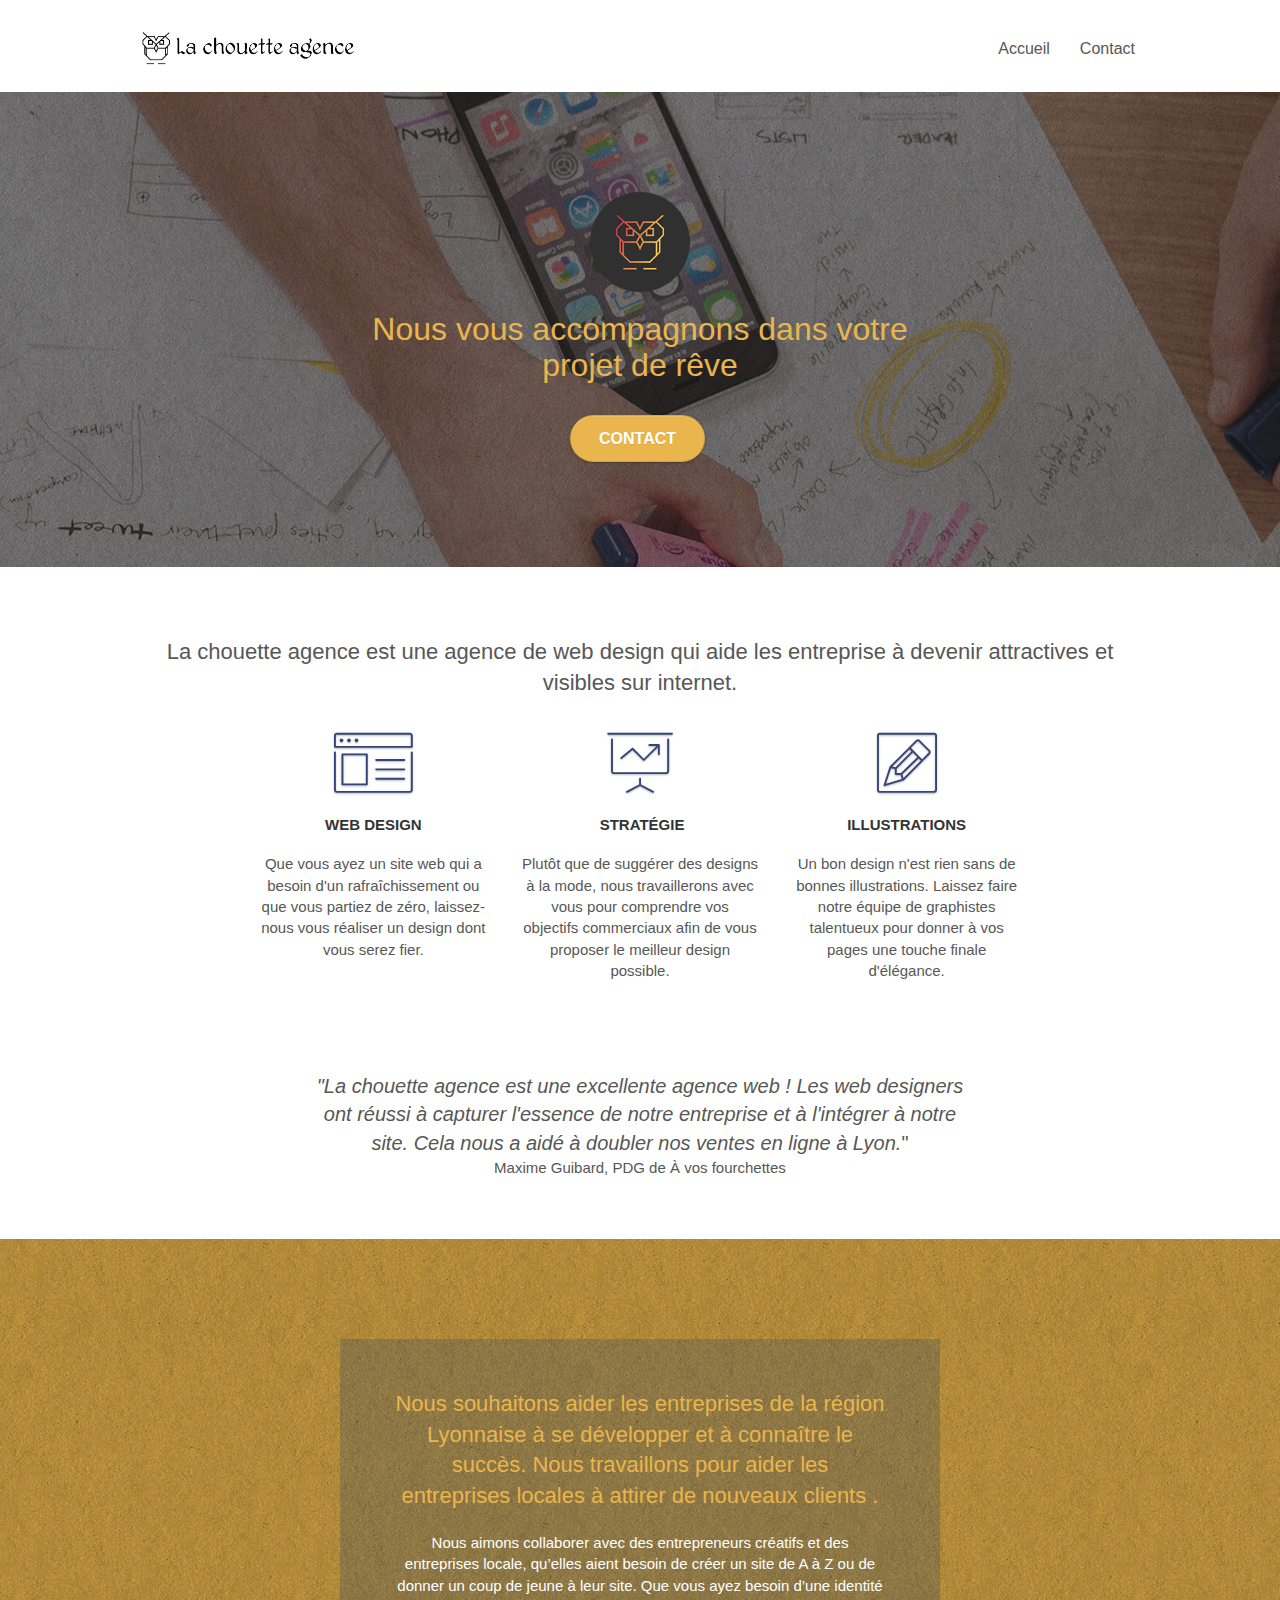
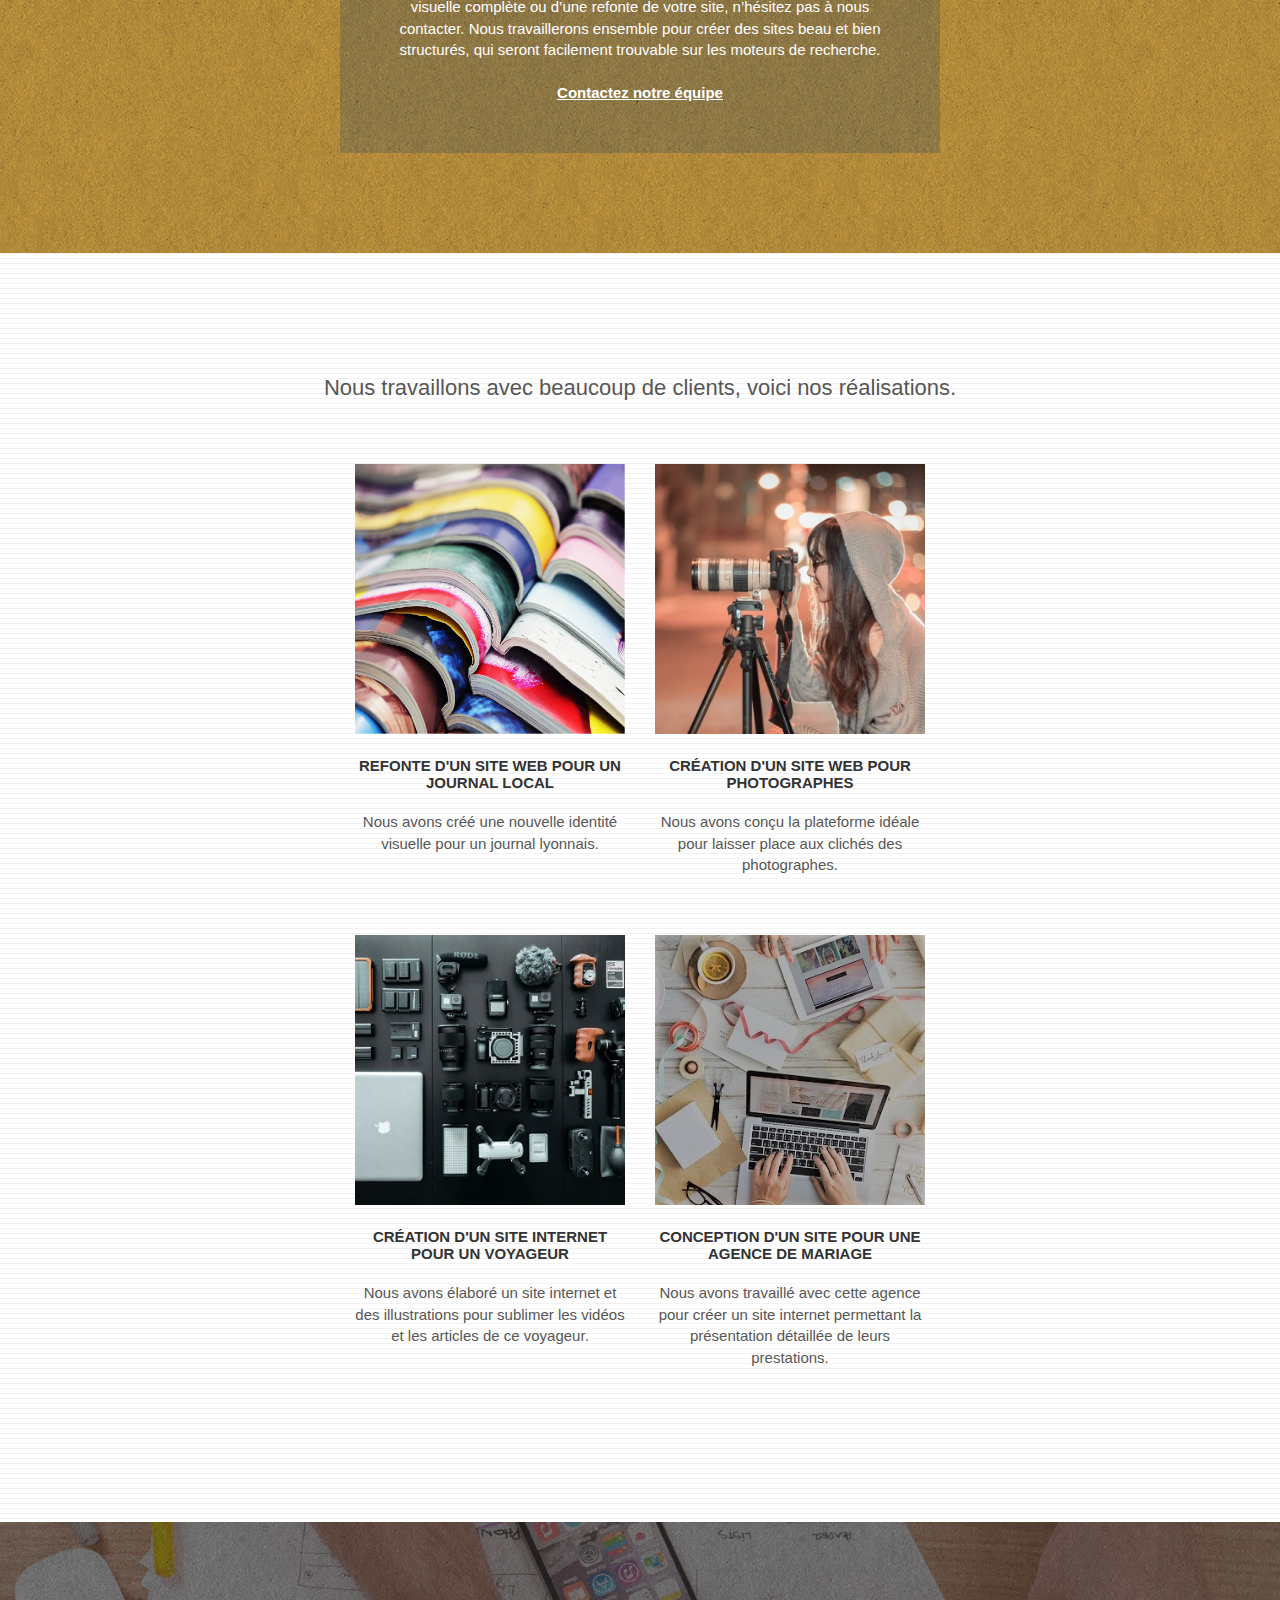
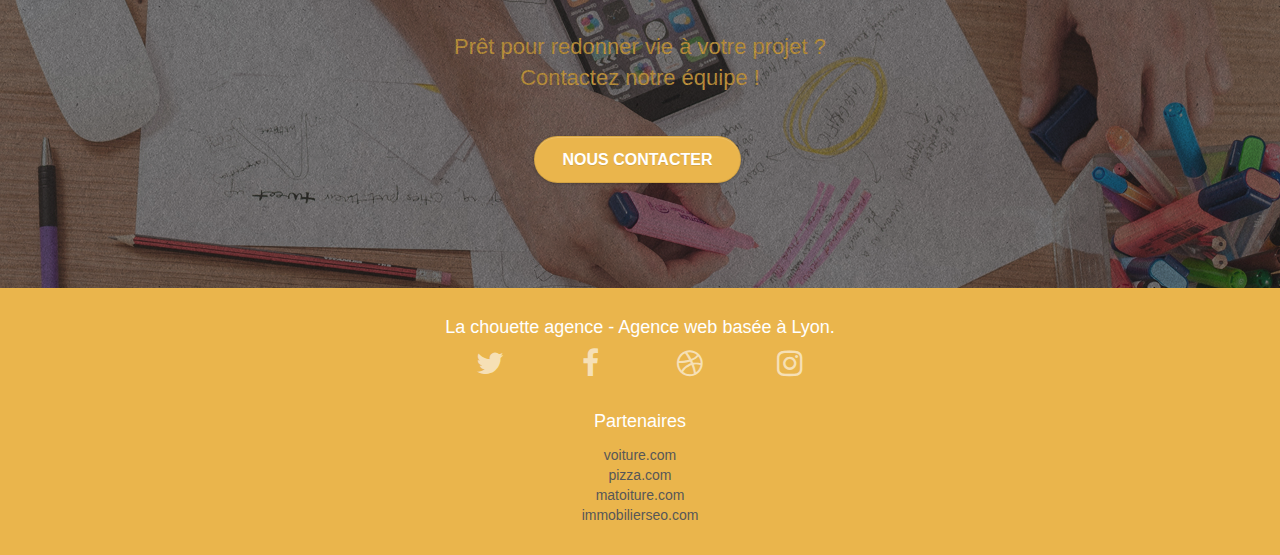
==== commit ef38b8b7: "fix errors for seo" ====
--- a/index.html
+++ b/index.html
@@ -1,10 +1,9 @@
 <!doctype html>
-<html lang="Default">
+<html lang="fr">
 
 <head>
     <meta charset="utf-8">
-    <meta name="keywords" content="seo, google, site web, site internet, agence design paris, agence design, agence design,agence design,agence design,agence design,agence design,agence design,agence design,agence design">
-    <meta name="description" content="">
+    <meta name="description" content="La chouette agence est une agence de web design qui aide les entreprises à devenir attractives et visibles sur Internet.">
     <meta name="viewport" content="width=device-width, initial-scale=1.0, viewport-fit=cover">
     <link rel="shortcut icon" type="image/png" href="favicon.jpg">
 
@@ -20,7 +19,7 @@
     <script src="./js/jquery.touchSwipe.js" defer></script>
     <script src="./js/gmaps.js"></script>
 
-    <title>.</title>
+    <title>La chouette agence - Votre agence de web design sur Lyon</title>
 
 
     <!-- Analytics -->
@@ -39,9 +38,7 @@
 
                 <nav class="navbar row">
                     <div class="navbar-header">
-                        <div class="keywords" style="color:#cccccc;font-size:1px;">Agence web à paris, stratégie web, web design, illustrations, design de site web, site web, web, internet, site internet, site</div>
-                        <a class="navbar-brand" href="index.html"><img src="img/la-chouette-agence.png" alt="paris web design logo agence web meilleure agence" height="40" /></a>
-                        <div class="keywords" style="color:#cccccc;font-size:1px;">Agence web à paris, stratégie web, web design, illustrations, design de site web, site web, web, internet, site internet, site</div>
+                        <a class="navbar-brand" href="index.html"><img src="img/la-chouette-agence.png" alt="Agence de web design sur Lyon, création de logo et de site internet" height="40" /></a>
                         <button id="nav-toggle" type="button" class="ui-navbar-toggle navbar-toggle" data-toggle="collapse" data-target=".navbar-1">
 					<span class="sr-only">Toggle navigation</span><span class="icon-bar"></span><span class="icon-bar"></span><span class="icon-bar"></span>
 				</button>
@@ -52,9 +49,7 @@
                                 <a href="index.html">Accueil</a>
                             </li>
                             <li>
-                            </li>
-                            <li>
-                                <a href="page2.html">page2 &gt;</a>
+                                <a href="contact.html">Contact</a>
                             </li>
                         </ul>
                     </div>
@@ -68,12 +63,12 @@
             <div class="container bloc-lg">
                 <div class="row tight-width-whitespace">
                     <div class="col-sm-12">
-                        <img src="img/logo.png" class="center-block image-resize-mode" width="100" alt="La chouette agence, agence web paris, création logo paris" />
+                        <img src="img/logo.png" class="center-block image-resize-mode" width="100" alt="La chouette agence, une agence web qui réalise la création de vos logos et sites internets sur Lyon" />
                         <h1 class="text-center hero-bloc-text tc-white ">
-                            La chouette agence.
+                            Nous vous accompagnons dans votre projet de rêve
                         </h1>
                         <div class="text-center">
-                            <a href="page2.html" class="btn btn-lg btn-clean btn-rd cta-hero btn-atomic-tangerine" id="cta-hero">Contact</a>
+                            <a href="contact.html" class="btn btn-lg btn-clean btn-rd cta-hero btn-atomic-tangerine" id="cta-hero">Contact</a>
                         </div>
                     </div>
                 </div>
@@ -86,7 +81,7 @@
             <div class="container bloc-md">
                 <div class="row">
                     <div class="col-sm-12 text-center">
-                        <img alt="agence web, agence web paris, web design paris, stratégie web" src="img/title.png" />
+                        <h2>La chouette agence est une agence de web design qui aide les entreprise à devenir attractives et visibles sur internet.</h2>
                     </div>
                 </div>
                 <div class="row voffset-lg med-width-whitespace">
@@ -98,7 +93,7 @@
                             Web design
                         </h3>
                         <p class="text-center ">
-                            Que vous ayez un site web qui a besoin d&rsquo;un rafraîchissement ou que vous partiez de zéro, laissez-nous vous réaliser un design dont vous serez fier.
+                            Que vous ayez un site web qui a besoin d'un rafraîchissement ou que vous partiez de zéro, laissez-nous vous réaliser un design dont vous serez fier.
                         </p>
                     </div>
                     <div class="col-sm-4">
@@ -126,8 +121,10 @@
                 </div>
                 <div class="row voffset-lg voffset">
                     <div class="col-xs-12 col-md-8 col-md-offset-2 text-center">
-                        <img alt="agence web, agence web paris, web design paris, stratégie web" src="img/citation.png" />
-
+                        <p class="citation">
+                            <i>"La chouette agence est une excellente agence web ! Les web designers ont réussi à capturer l'essence de notre entreprise et à l'intégrer à notre site. Cela nous a aidé à doubler nos ventes en ligne à Lyon.</i>"
+                            <span>Maxime Guibard, PDG de À vos fourchettes</span>
+                        </p>
                     </div>
                 </div>
             </div>
@@ -144,8 +141,8 @@
                         </h2>
                         <p class="text-center white">
                             Nous aimons collaborer avec des entrepreneurs créatifs et des entreprises locale, qu’elles aient besoin de créer un site de A à Z ou de donner un coup de jeune à leur site. Que vous ayez besoin d’une identité visuelle complète ou d’une refonte de votre
-                            site, n’hésitez pas à nous contacter. Nous travaillerons ensemble pour créer des sites beau et bien structurés, qui seront facilement trouvable sur les moteurs de recherche. <br><br><a class="ltc-white bold-link"
-                                href="page2.html">Contactez notre équipe</a><br>
+                            site, n’hésitez pas à nous contacter. Nous travaillerons ensemble pour créer des sites beau et bien structurés, qui seront facilement trouvable sur les moteurs de recherche. <br><br>
+                            <a class="ltc-white bold-link" href="contact.html">Contactez notre équipe</a><br>
                         </p>
                     </div>
                 </div>
@@ -158,12 +155,12 @@
             <div class="container bloc-lg">
                 <div class="row">
                     <div class="col-sm-12 text-center">
-                        <img alt="agence web, agence web paris, web design paris, stratégie web" src="img/title2.png" />
+                        <h2>Nous travaillons avec beaucoup de clients, voici nos réalisations.</h2>
                     </div>
                 </div>
                 <div class="row tight-width-whitespace portfolio-row">
                     <div class="col-sm-6">
-                        <a href="#" data-lightbox="img/1.jpg" data-gallery-id="gallery-1" data-caption="Refonte d'un site web pour un journal local" data-frame="snapshot-lb"><img src="img/1.jpg" alt="paris web design logo agence web meilleure agence et refonte site web journal" class="img-responsive portfolio-thumb" /></a>
+                        <a href="#" data-lightbox="img/1.jpg" data-gallery-id="gallery-1" data-caption="Refonte d'un site web pour un journal local" data-frame="snapshot-lb"><img src="img/1.jpg" alt="Meilleur agence de web design et refonte de site web journal sur Lyon" class="img-responsive portfolio-thumb" /></a>
                         <h3 class="mg-md text-center">
                             Refonte d'un site web pour un journal local
                         </h3>
@@ -172,7 +169,7 @@
                         </p>
                     </div>
                     <div class="col-sm-6">
-                        <a href="#" data-lightbox="img/2.jpg" data-gallery-id="gallery-1" data-caption="Création d'un site web pour photographes" data-frame="snapshot-lb"><img src="img/2.jpg" class="img-responsive portfolio-thumb" alt="paris web design logo agence web meilleure agence, Création d'un site web pour photographes" /></a>
+                        <a href="#" data-lightbox="img/2.jpg" data-gallery-id="gallery-1" data-caption="Création d'un site web pour photographes" data-frame="snapshot-lb"><img src="img/2.jpg" class="img-responsive portfolio-thumb" alt="Meilleur agence de web design et refonte de site web pour photographes sur Lyon" /></a>
                         <h3 class="mg-md text-center">
                             Création d'un site web pour photographes
                         </h3>
@@ -183,7 +180,7 @@
                 </div>
                 <div class="row tight-width-whitespace portfolio-row">
                     <div class="col-sm-6">
-                        <a href="#" data-lightbox="img/3.bmp" data-gallery-id="gallery-1" data-caption="Création d'un site internet pour un voyageur" data-frame="snapshot-lb"><img src="img/3.bmp" class="img-responsive portfolio-thumb" alt="paris web design logo agence web meilleure agence, Création d'un site web pour voyageur" /></a>
+                        <a href="#" data-lightbox="img/3.bmp" data-gallery-id="gallery-1" data-caption="Création d'un site internet pour un voyageur" data-frame="snapshot-lb"><img src="img/3.bmp" class="img-responsive portfolio-thumb" alt="Meilleur agence de web design et refonte de site web de voyage sur Lyon" /></a>
                         <h3 class="mg-md text-center">
                             Création d'un site internet pour un voyageur
                         </h3>
@@ -192,7 +189,7 @@
                         </p>
                     </div>
                     <div class="col-sm-6">
-                        <a href="#" data-lightbox="img/4.bmp" data-gallery-id="gallery-1" data-caption="Conception d'un site pour une agence de mariage" data-frame="snapshot-lb"><img src="img/4.bmp" class="img-responsive portfolio-thumb" alt="paris web design logo agence web meilleure agence, Création d'un site web pour agence de mariage" /></a>
+                        <a href="#" data-lightbox="img/4.bmp" data-gallery-id="gallery-1" data-caption="Conception d'un site pour une agence de mariage" data-frame="snapshot-lb"><img src="img/4.bmp" class="img-responsive portfolio-thumb" alt="Meilleur agence de web design et refonte de site web pour des mariages sur Lyon" /></a>
                         <h3 class="mg-md text-center">
                             Conception d'un site pour une agence de mariage
                         </h3>
@@ -213,7 +210,7 @@
                         Prêt pour redonner vie à votre projet ?<br>Contactez notre équipe !
                     </h2>
                     <div class="col-sm-12 text-center">
-                        <a href="page2.html" class="btn btn-atomic-tangerine btn-clean btn-rd btn-lg cta-hero">Contact</a>
+                        <a href="contact.html" class="btn btn-atomic-tangerine btn-clean btn-rd btn-lg cta-hero">Nous contacter</a>
                     </div>
                 </div>
             </div>
@@ -225,9 +222,9 @@
             <div class="container bloc-sm">
                 <div class="row">
                     <div class="col-sm-12">
-                        <p class="text-center white">
+                        <h4 class="text-center white">
                             La chouette agence - Agence web basée à Lyon.<br>
-                        </p>
+                        </h4>
                         <div class="row row-no-gutters social">
                             <div class="col-sm-3">
                                 <div class="text-center">
@@ -249,44 +246,15 @@
                                     <a class="social" href="index.html"><span class="fa fa-instagram icon-md"></span></a>
                                 </div>
                             </div>
-                            <div class="keywords" style="color:#F3976C;">Agence web à paris, stratégie web, web design, illustrations, design de site web, site web, web, internet, site internet, site</div>
-                        </div>
-                        <div class="row">
+                        </div>
+                        <div class="row footer-partners">
                             <div class="col-sm-4">
-                                Partenaires
+                                <p>Partenaires</p>
                                 <ul>
-                                    <li><a href="voiture.com">voiture.com</a></li>
-                                    <li><a href="pizza.com">pizza.com</a></li>
-                                    <li><a href="matoiture.com">matoiture.com</a></li>
-                                    <li><a href="immobilierseo.com">immobilierseo.com</a></li>
-                                </ul>
-                            </div>
-                            <div class="col-sm-4">
-                                Annuaires liste 1
-                                <ul>
-                                    <li><a href="annuaireagence.com">annuaireagence.com</a></li>
-                                    <li><a href="annuaireseo.com">annuaireseo.com</a></li>
-                                    <li><a href="annuairemarketing.com">annuairemarketing.com</a></li>
-                                    <li><a href="123seoture.com">123seo.com</a></li>
-                                    <li><a href="123site.com">123site.com</a></li>
-                                    <li><a href="annuairewordpress.com">annuairewordpress.com</a></li>
-                                    <li><a href="listeagence.com">listeagence.com</a></li>
-                                    <li><a href="meilleuresagencesparis.com">meilleuresagencesparis.com</a></li>
-                                    <li><a href="listeseo.com">listeseo.com</a></li>
-                                </ul>
-                            </div>
-                            <div class="col-sm-4">
-                                Annuaires liste 2
-                                <ul>
-                                    <li><a href="betterseo.com">betterseo.com</a></li>
-                                    <li><a href="ameliorerseo.com">ameliorerseo.com</a></li>
-                                    <li><a href="seojuicelien.com">seojuicelien.com</a></li>
-                                    <li><a href="meilleursliens.com">meilleursliens.com</a></li>
-                                    <li><a href="liensagogo.com">liensagogo.com</a></li>
-                                    <li><a href="backlink.com">backlink.com</a></li>
-                                    <li><a href="linkjuiceannuaire.com">linkjuiceannuaire.com</a></li>
-                                    <li><a href="remontersurgoogle.com">remontersurgoogle.com</a></li>
-                                    <li><a href="vraiseofiable.com">vraiseofiable.com</a></li>
+                                    <li><a href="https://voiture.com/" target="_blank" rel="noopener noreferrer">voiture.com</a></li>
+                                    <li><a href="https://pizza.com/" target="_blank" rel="noopener noreferrer">pizza.com</a></li>
+                                    <li><a href="https://matoiture.com/" target="_blank" rel="noopener noreferrer">matoiture.com</a></li>
+                                    <li><a href="https://immobilierseo.com/" target="_blank" rel="noopener noreferrer">immobilierseo.com</a></li>
                                 </ul>
                             </div>
                         </div>
--- a/style.css
+++ b/style.css
@@ -277,8 +277,8 @@
     margin-left: 0;
 }
 
-.row.row-no-gutters > [class^="col-"],
-.row.row-no-gutters > [class*=" col-"] {
+.row.row-no-gutters>[class^="col-"],
+.row.row-no-gutters>[class*=" col-"] {
     padding-right: 0;
     padding-left: 0;
 }
@@ -322,18 +322,18 @@
     z-index: 1;
 }
 
-.nav > li {
+.nav>li {
     float: left;
     margin-top: 4px;
     font-size: 16px;
 }
 
-.navbar-nav .open .dropdown-menu > li > a {
+.navbar-nav .open .dropdown-menu>li>a {
     text-align: inherit;
 }
 
-.nav > li a:hover,
-.nav > li a:focus {
+.nav>li a:hover,
+.nav>li a:focus {
     background: transparent;
 }
 
@@ -370,8 +370,8 @@
         transform: translate(0, -50%);
         -webkit-transform: translateY(-50%);
     }
-    .nav > li .dropdown-menu a,
-    .nav > li .dropdown-menu a:hover {
+    .nav>li .dropdown-menu a,
+    .nav>li .dropdown-menu a:hover {
         color: #484848;
     }
     .nav-invert .site-navigation {
@@ -386,7 +386,7 @@
     }
     .nav-center .navbar-header,
     .nav-center .navbar-brand,
-    .nav-center .nav > li {
+    .nav-center .nav>li {
         float: none;
         display: inline-block;
     }
@@ -403,7 +403,7 @@
     }
 }
 
-.nav > li > .dropdown a {
+.nav>li>.dropdown a {
     background: none!important;
     display: block;
     padding: 14px 15px;
@@ -677,17 +677,46 @@
 }
 
 p {
-    font-size: 11px;
+    font-size: 15px;
+}
+
+.citation {
+    font-size: 2rem;
+}
+
+.citation span {
+    display: block;
+    font-size: 1.5rem;
+}
+
+.footer-partners {
+    margin-top: 3rem;
+    display: flex;
+    justify-content: center;
+}
+
+.footer-partners p {
+    color: #fff !important;
+    font-size: 1.8rem;
+    text-align: center;
+}
+
+.footer-partners ul {
+    padding-left: 0;
+}
+
+.footer-partners li {
+    display: flex;
+    justify-content: center;
+}
+
+.footer-partners li:hover {
+    text-decoration: underline;
 }
 
 .tight-width-whitespace {
     max-width: 600px;
     margin: auto auto auto auto;
-}
-
-.h1 {
-    font-size: 20px;
-    font-family: "Open Sans";
 }
 
 .cta-hero {
@@ -704,6 +733,12 @@
     margin: auto auto auto auto;
 }
 
+.h1 {
+    font-size: 20px;
+    font-family: "Open Sans";
+    color: #333333!important;
+}
+
 h2 {
     font-size: 22px;
     line-height: 1.4em;
@@ -722,10 +757,6 @@
     box-shadow: 0px 0px 0px #000000;
 }
 
-h1 {
-    color: #333333!important;
-}
-
 h4 {
     color: #333333!important;
 }
@@ -771,20 +802,20 @@
 }
 
 .bgc-atomic-tangerine {
-    background-color: #F3976C;
+    background-color: #eab54c;
 }
 
 .tc-white {
-    color: #F3976C!important;
+    color: #eab54c!important;
 }
 
 .btn-atomic-tangerine {
-    background: #F3976C;
+    background: #eab54c;
     color: #FFFFFF!important;
 }
 
 .btn-atomic-tangerine:hover {
-    background: #c27956!important;
+    background: #ebb852!important;
     color: #FFFFFF!important;
 }
 
@@ -797,11 +828,11 @@
 }
 
 .ltc-atomic-tangerine {
-    color: #F3976C!important;
+    color: #eab54c!important;
 }
 
 .ltc-atomic-tangerine:hover {
-    color: #c27956!important;
+    color: #ebb852!important;
 }
 
 .icon-dark-slate-blue {
@@ -923,7 +954,7 @@
         -webkit-transform: none;
         -ms-transform: none;
     }
-    .nav > li {
+    .nav>li {
         margin-top: 0;
         border-bottom: 1px solid rgba(0, 0, 0, .1);
         background: rgba(0, 0, 0, .05);
@@ -931,7 +962,7 @@
         padding-left: 15px;
         width: 100%;
     }
-    .nav > li:hover {
+    .nav>li:hover {
         background: rgba(0, 0, 0, .08);
     }
     .dropdown .dropdown a .caret {
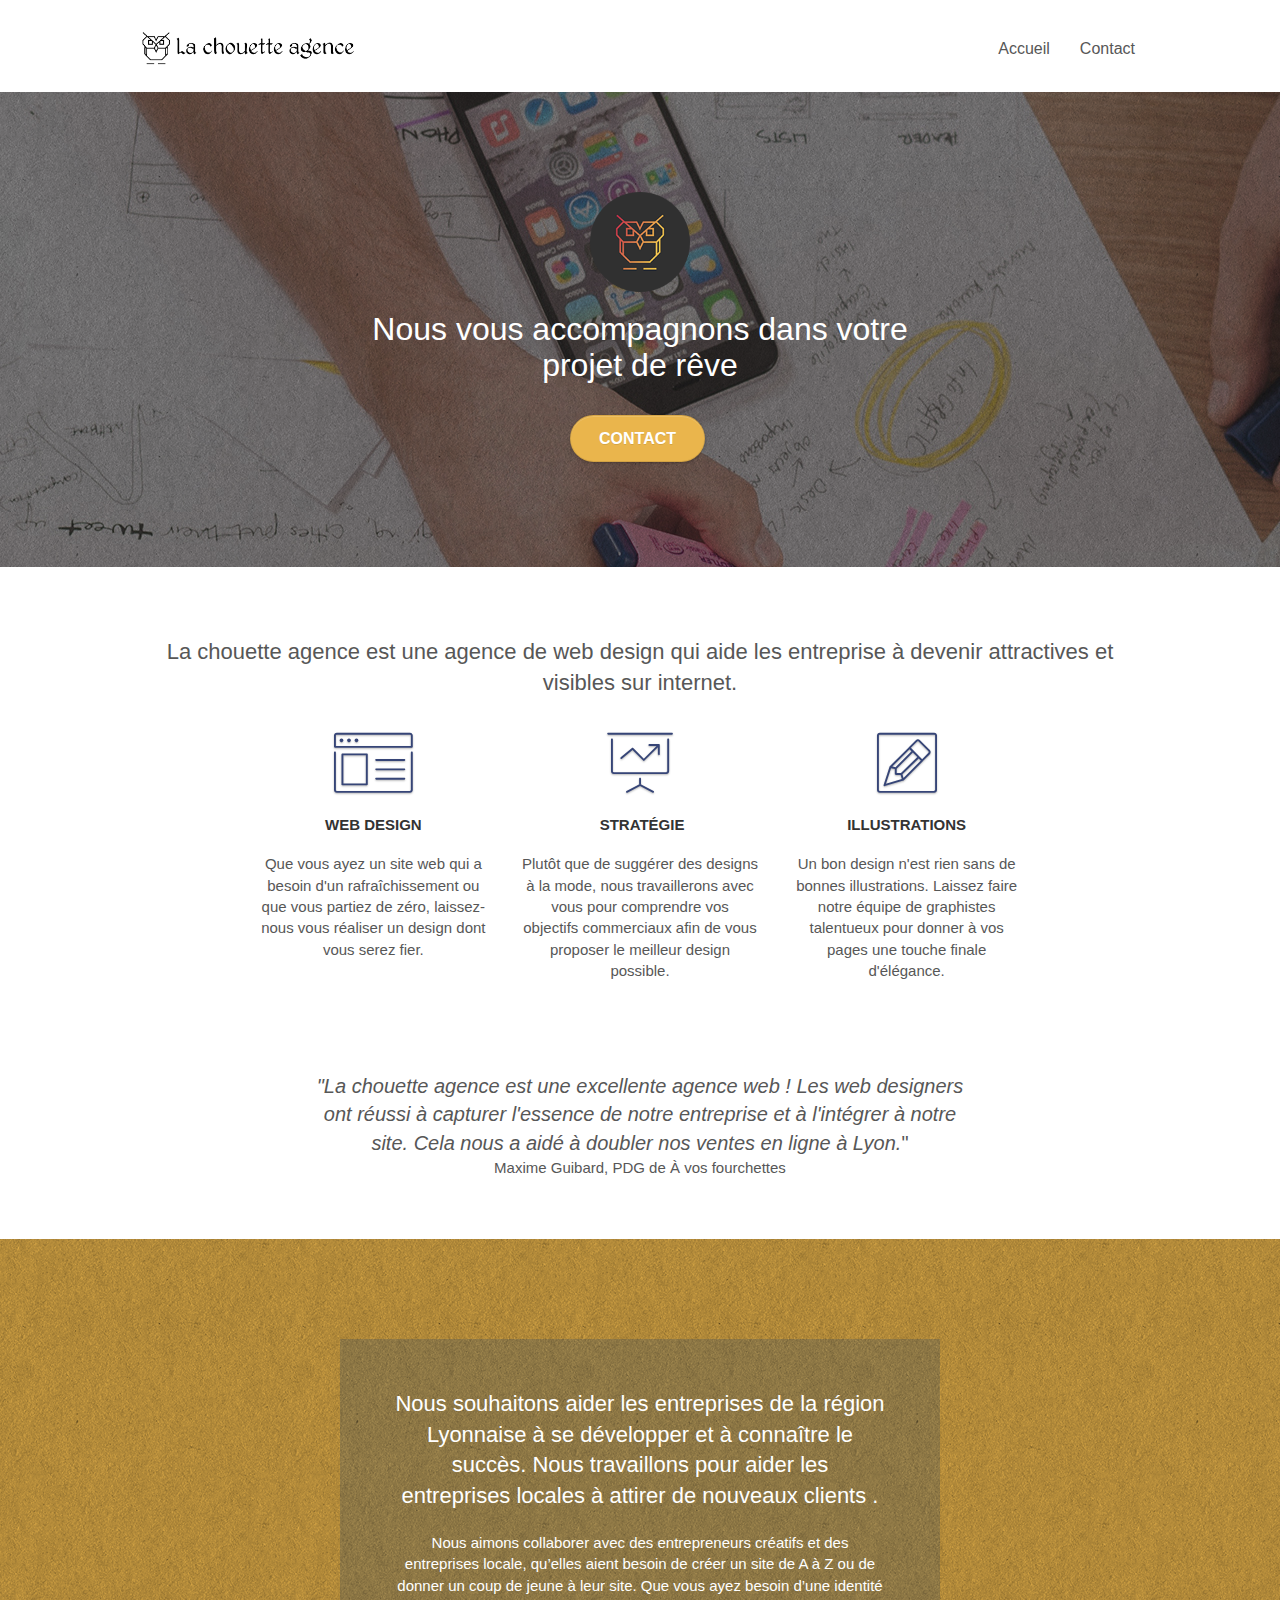
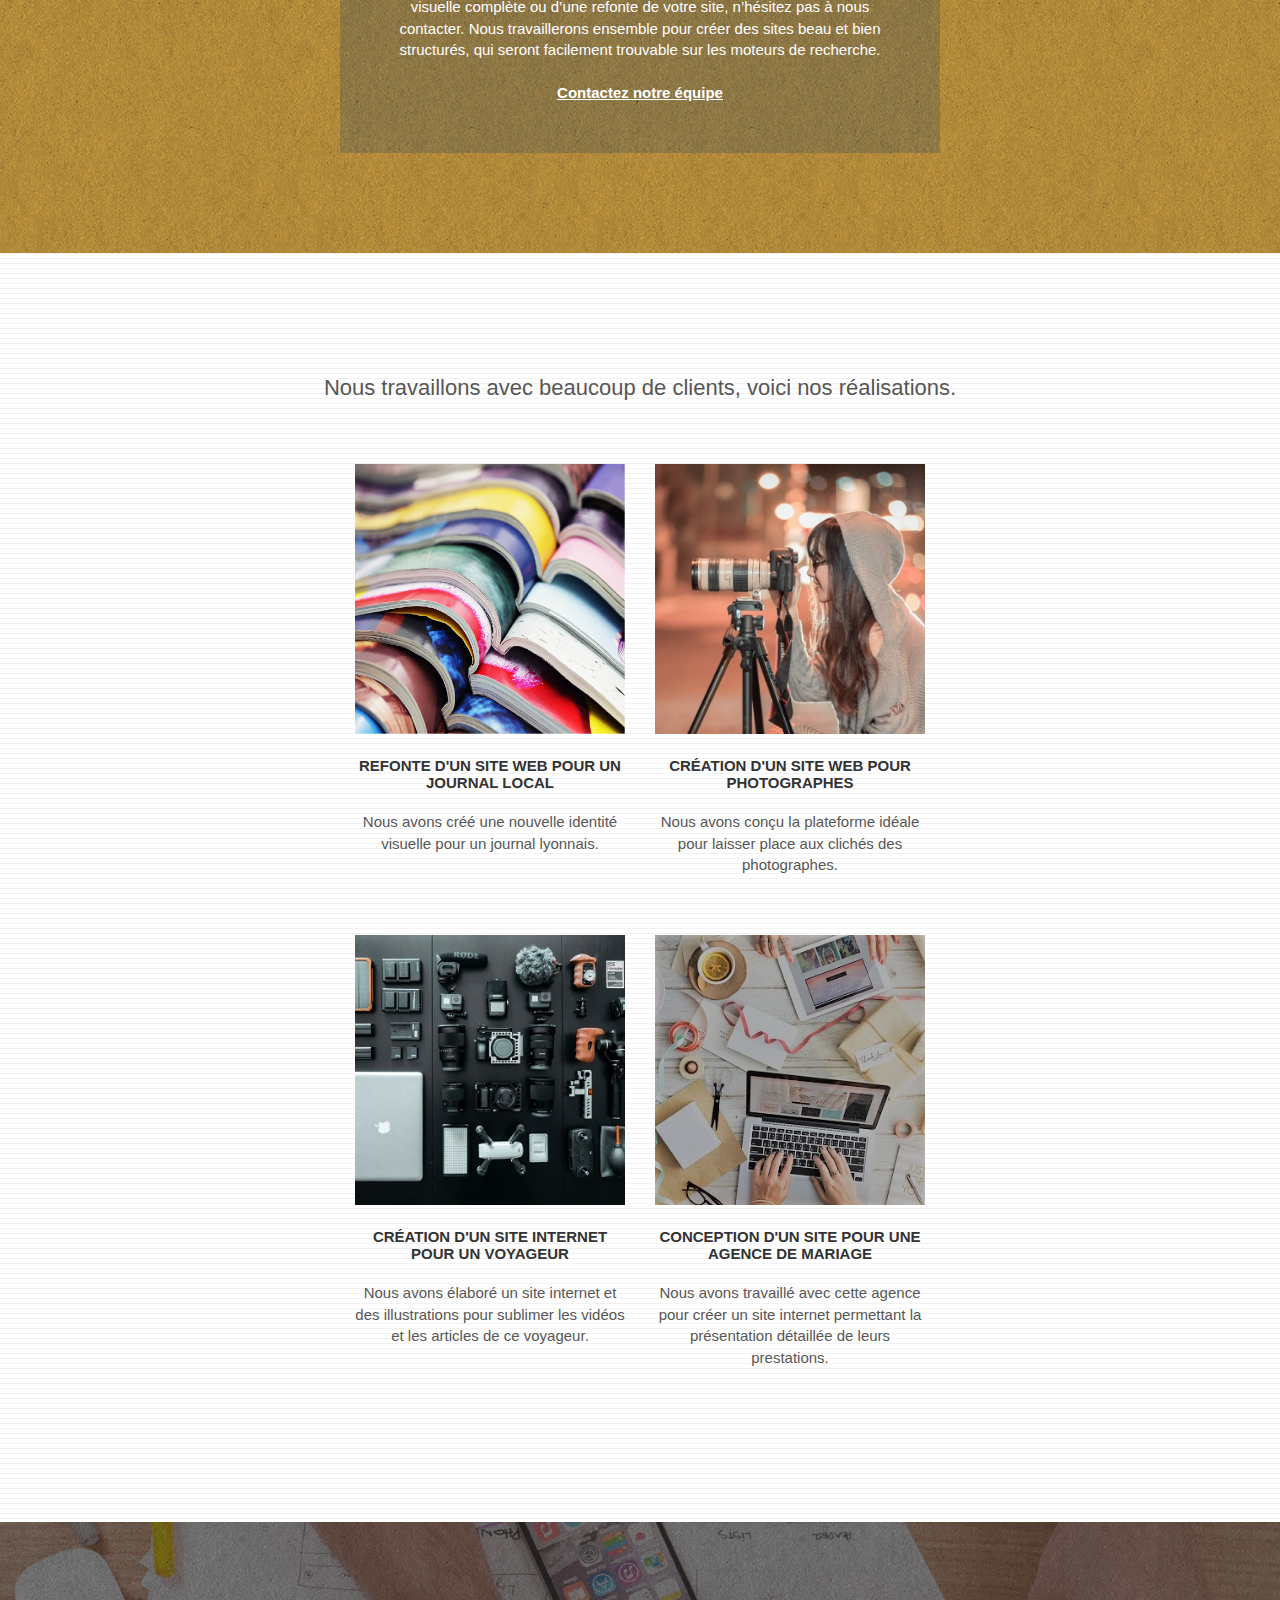
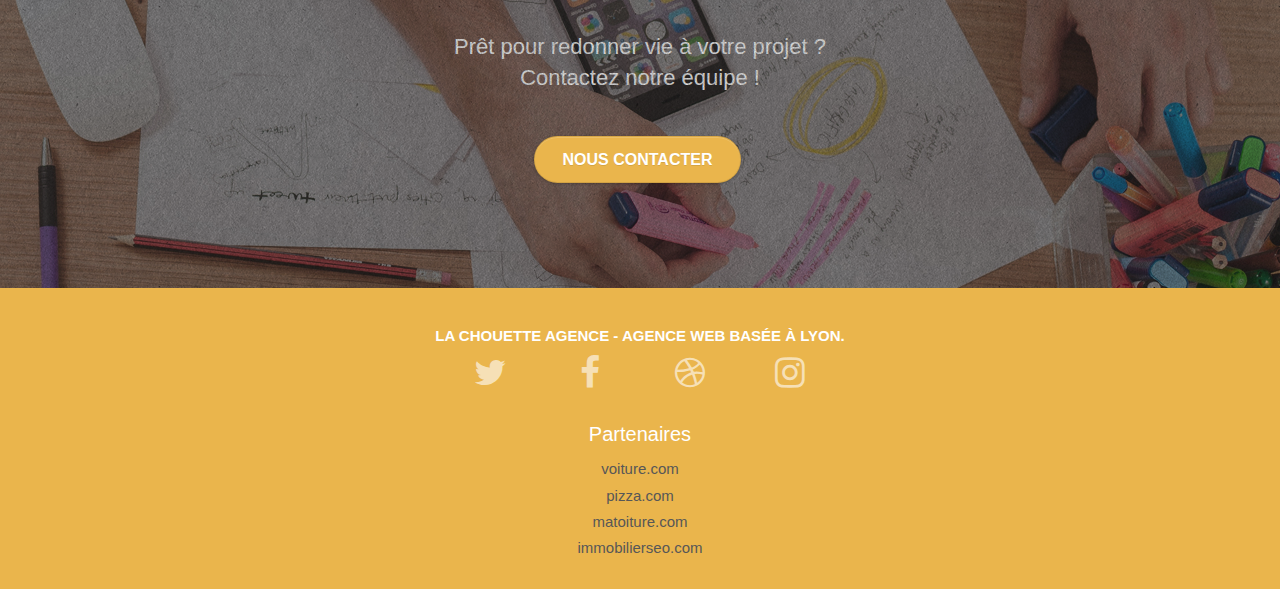
==== commit 5a71e49e: "images extensions" ====
--- a/index.html
+++ b/index.html
@@ -39,9 +39,6 @@
                 <nav class="navbar row">
                     <div class="navbar-header">
                         <a class="navbar-brand" href="index.html"><img src="img/la-chouette-agence.png" alt="Agence de web design sur Lyon, création de logo et de site internet" height="40" /></a>
-                        <button id="nav-toggle" type="button" class="ui-navbar-toggle navbar-toggle" data-toggle="collapse" data-target=".navbar-1">
-					<span class="sr-only">Toggle navigation</span><span class="icon-bar"></span><span class="icon-bar"></span><span class="icon-bar"></span>
-				</button>
                     </div>
                     <div class="collapse navbar-collapse navbar-1 special-dropdown-nav">
                         <ul class="site-navigation nav navbar-nav">
@@ -222,28 +219,28 @@
             <div class="container bloc-sm">
                 <div class="row">
                     <div class="col-sm-12">
-                        <h4 class="text-center white">
+                        <h3 class="text-center white">
                             La chouette agence - Agence web basée à Lyon.<br>
-                        </h4>
+                        </h3>
                         <div class="row row-no-gutters social">
                             <div class="col-sm-3">
                                 <div class="text-center">
-                                    <a class="social" href="index.html"><span class="fa fa-twitter icon-md"></span></a>
-                                </div>
-                            </div>
-                            <div class="col-sm-3">
-                                <div class="text-center">
-                                    <a class="social" href="index.html"><span class="fa fa-facebook icon-md"></span></a>
-                                </div>
-                            </div>
-                            <div class="col-sm-3">
-                                <div class="text-center">
-                                    <a class="social" href="index.html"><span class="fa fa-dribbble icon-md"></span></a>
-                                </div>
-                            </div>
-                            <div class="col-sm-3">
-                                <div class="text-center">
-                                    <a class="social" href="index.html"><span class="fa fa-instagram icon-md"></span></a>
+                                    <a class="social" href="https://twitter.com/" target="_blank" rel="noopener noreferrer"><span class="fa fa-twitter icon-md"></span></a>
+                                </div>
+                            </div>
+                            <div class="col-sm-3">
+                                <div class="text-center">
+                                    <a class="social" href="https://facebook.com/" target="_blank" rel="noopener noreferrer"><span class="fa fa-facebook icon-md"></span></a>
+                                </div>
+                            </div>
+                            <div class="col-sm-3">
+                                <div class="text-center">
+                                    <a class="social" href="ihttps://dribbble.com/" target="_blank" rel="noopener noreferrer"><span class="fa fa-dribbble icon-md"></span></a>
+                                </div>
+                            </div>
+                            <div class="col-sm-3">
+                                <div class="text-center">
+                                    <a class="social" href="https://instagram.com/" target="_blank" rel="noopener noreferrer"><span class="fa fa-instagram icon-md"></span></a>
                                 </div>
                             </div>
                         </div>
--- a/style.css
+++ b/style.css
@@ -476,7 +476,7 @@
 }
 
 .icon-md {
-    font-size: 30px!important;
+    font-size: 35px!important;
 }
 
 .icon-lg {
@@ -697,7 +697,7 @@
 
 .footer-partners p {
     color: #fff !important;
-    font-size: 1.8rem;
+    font-size: 2rem;
     text-align: center;
 }
 
@@ -706,7 +706,9 @@
 }
 
 .footer-partners li {
+    margin-top: .5rem;
     display: flex;
+    font-size: 1.5rem;
     justify-content: center;
 }
 
@@ -806,7 +808,7 @@
 }
 
 .tc-white {
-    color: #eab54c!important;
+    color: #fff!important;
 }
 
 .btn-atomic-tangerine {
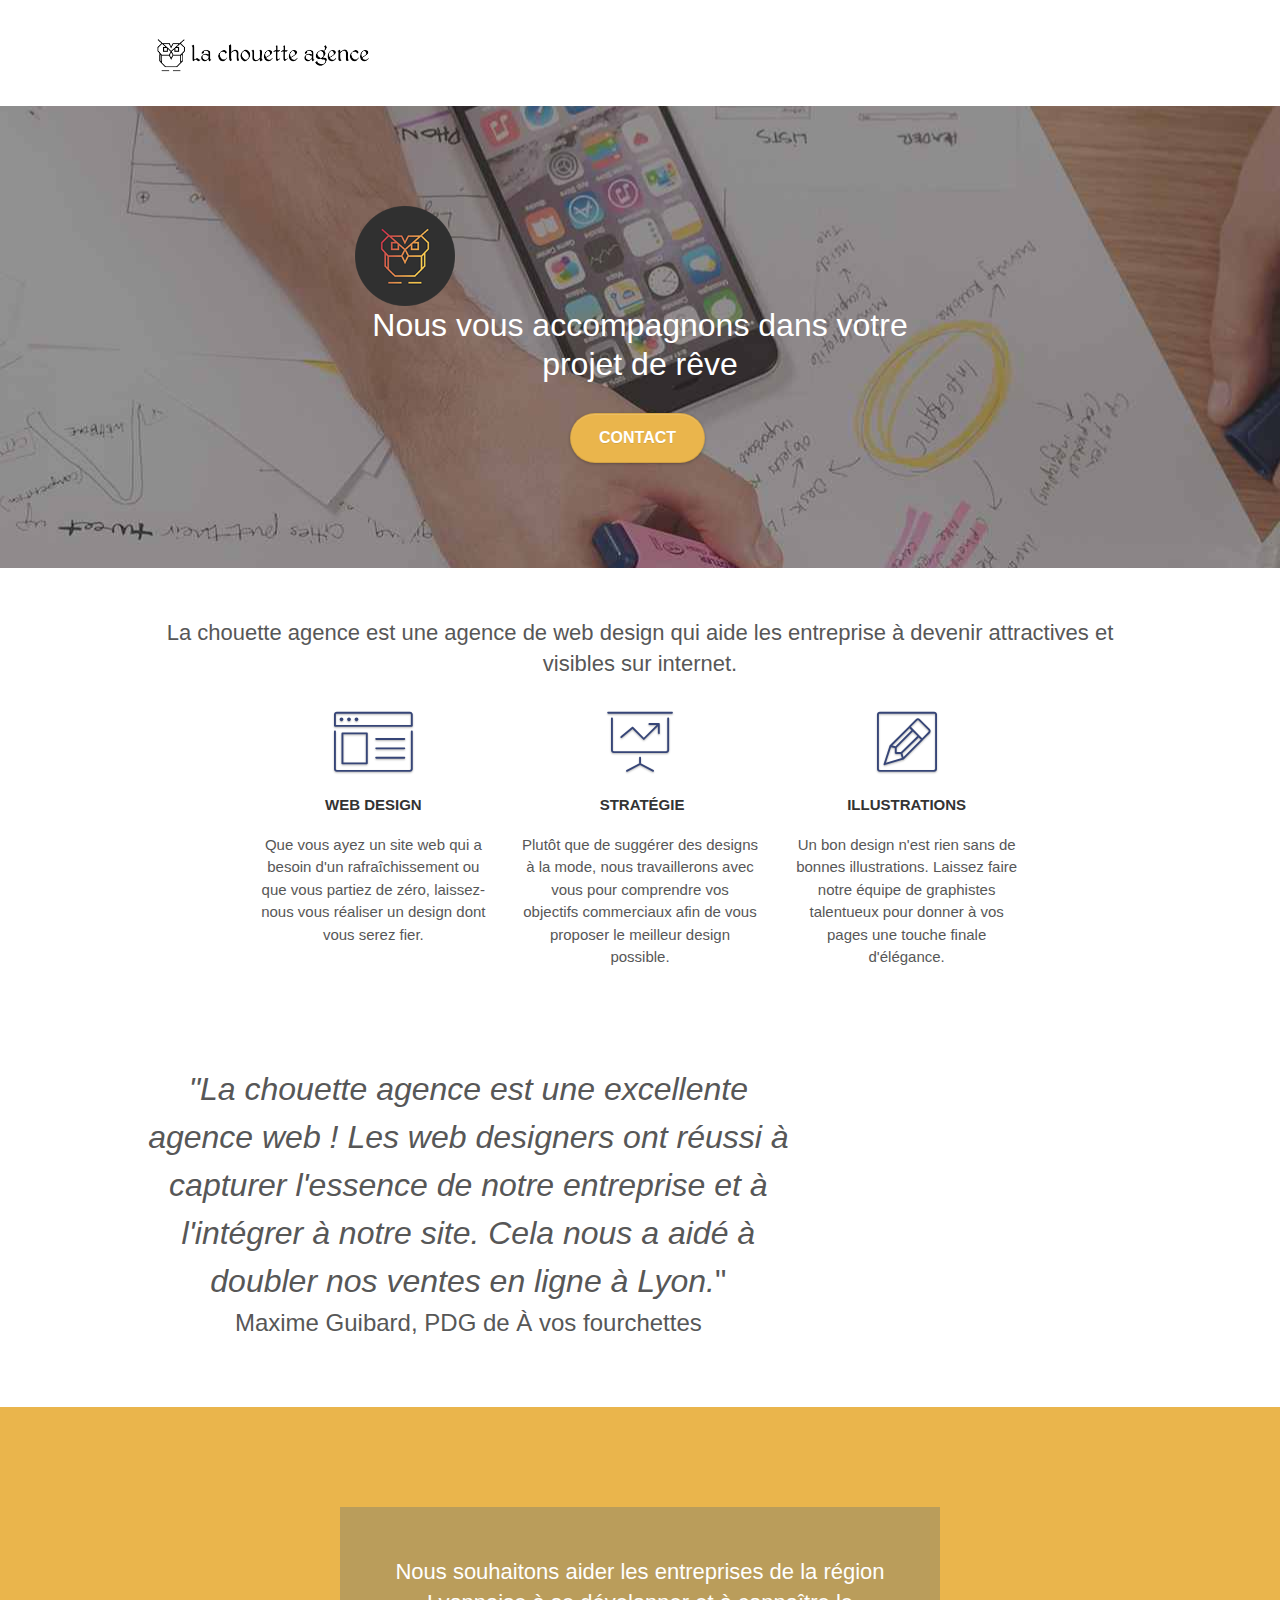
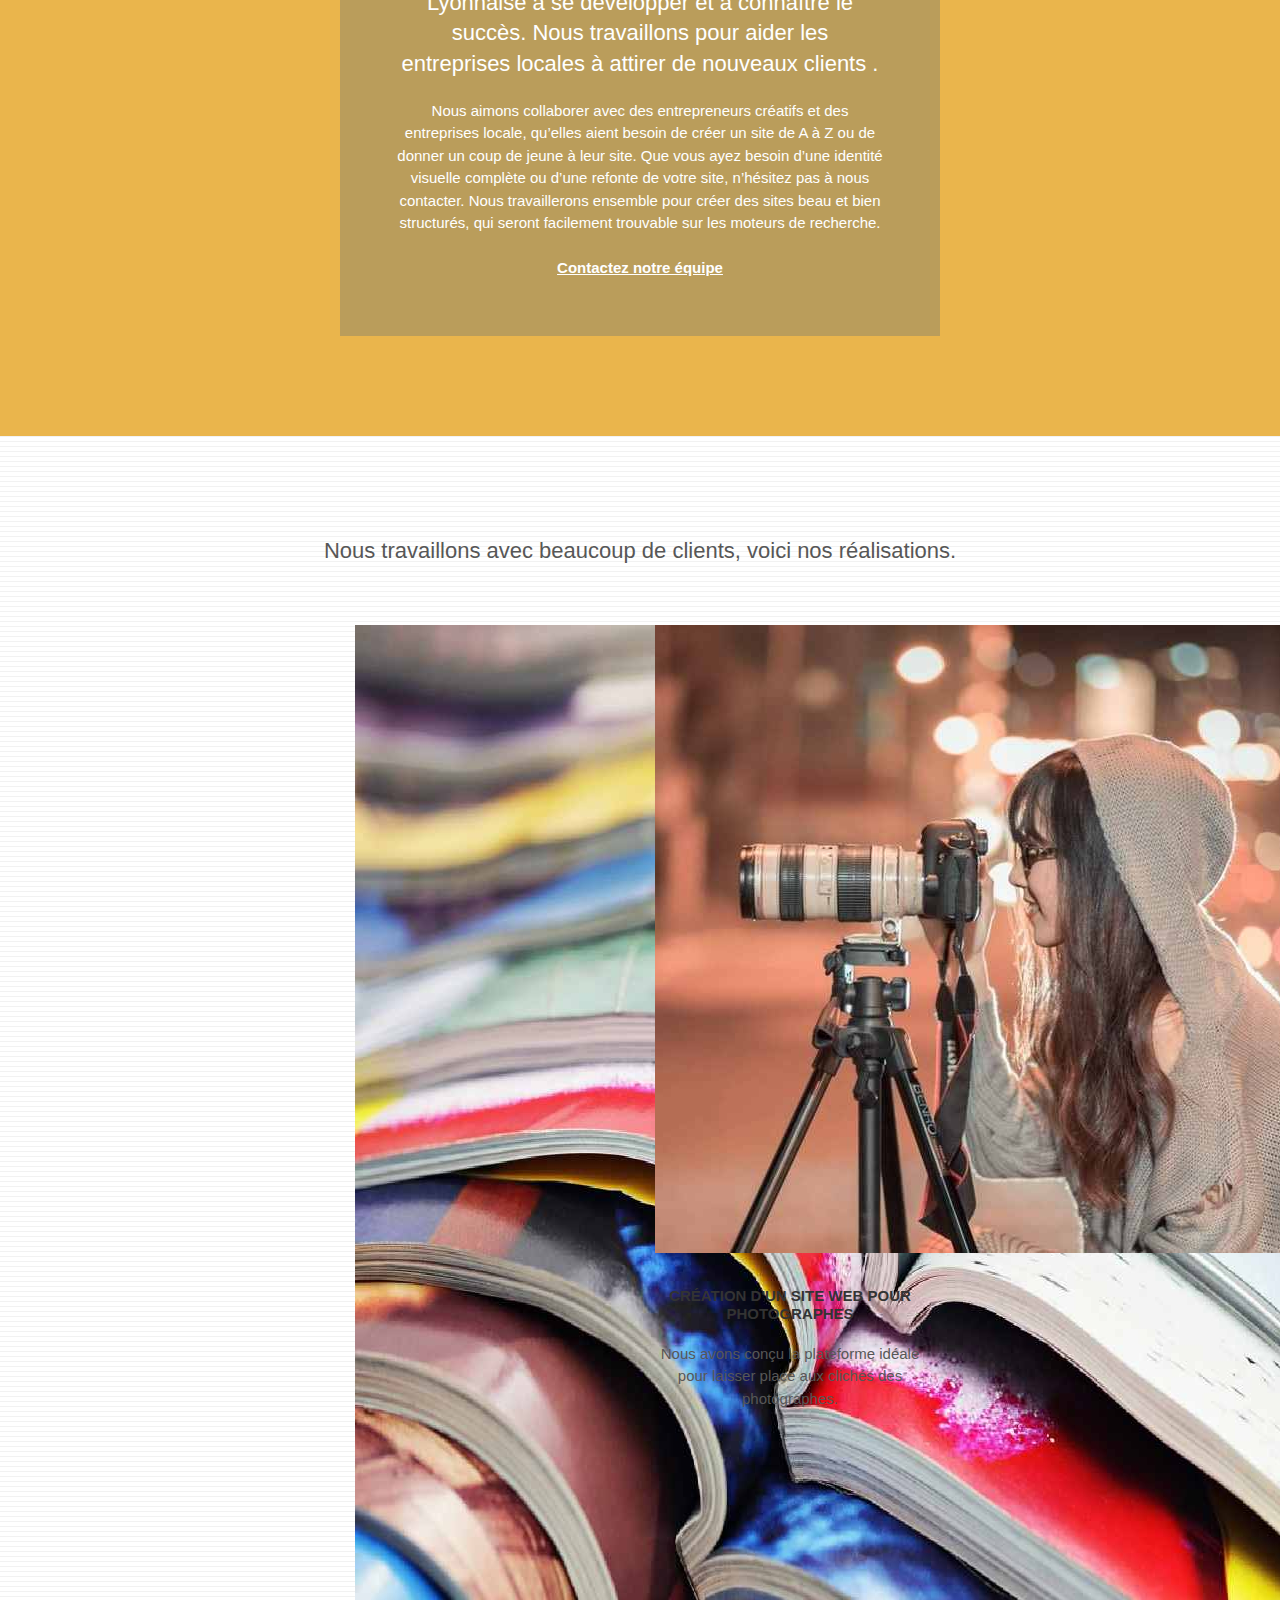
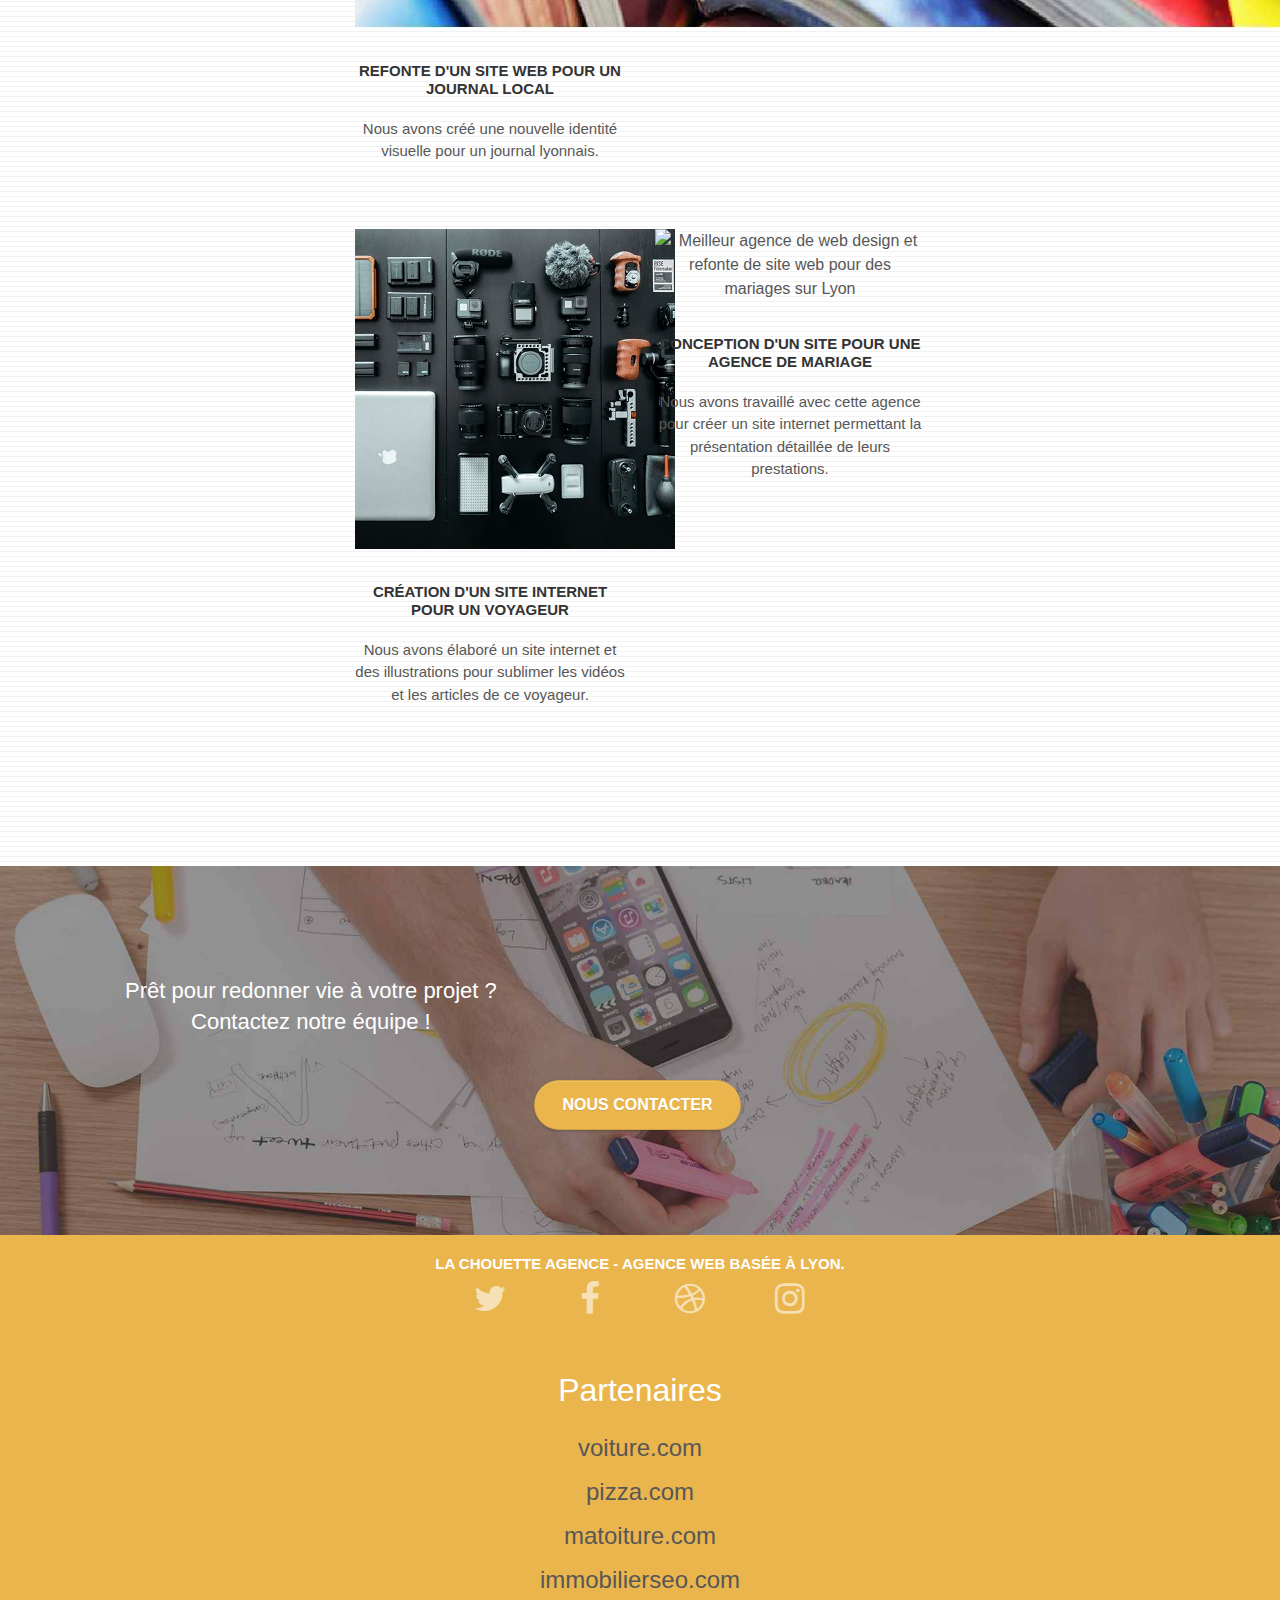
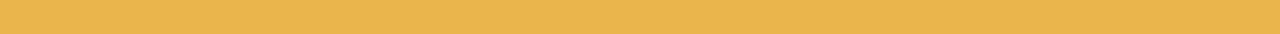
==== commit 01f75a73: "icons social fix" ====
--- a/index.html
+++ b/index.html
@@ -225,22 +225,30 @@
                         <div class="row row-no-gutters social">
                             <div class="col-sm-3">
                                 <div class="text-center">
-                                    <a class="social" href="https://twitter.com/" target="_blank" rel="noopener noreferrer"><span class="fa fa-twitter icon-md"></span></a>
-                                </div>
-                            </div>
-                            <div class="col-sm-3">
-                                <div class="text-center">
-                                    <a class="social" href="https://facebook.com/" target="_blank" rel="noopener noreferrer"><span class="fa fa-facebook icon-md"></span></a>
-                                </div>
-                            </div>
-                            <div class="col-sm-3">
-                                <div class="text-center">
-                                    <a class="social" href="ihttps://dribbble.com/" target="_blank" rel="noopener noreferrer"><span class="fa fa-dribbble icon-md"></span></a>
-                                </div>
-                            </div>
-                            <div class="col-sm-3">
-                                <div class="text-center">
-                                    <a class="social" href="https://instagram.com/" target="_blank" rel="noopener noreferrer"><span class="fa fa-instagram icon-md"></span></a>
+                                    <a class="social" href="https://twitter.com/" target="_blank" rel="noopener noreferrer">
+                                        <li class="fa fa-twitter icon-md"></li>
+                                    </a>
+                                </div>
+                            </div>
+                            <div class="col-sm-3">
+                                <div class="text-center">
+                                    <a class="social" href="https://facebook.com/" target="_blank" rel="noopener noreferrer">
+                                        <li class="fa fa-facebook icon-md"></li>
+                                    </a>
+                                </div>
+                            </div>
+                            <div class="col-sm-3">
+                                <div class="text-center">
+                                    <a class="social" href="ihttps://dribbble.com/" target="_blank" rel="noopener noreferrer">
+                                        <li class="fa fa-dribbble icon-md"></li>
+                                    </a>
+                                </div>
+                            </div>
+                            <div class="col-sm-3">
+                                <div class="text-center">
+                                    <a class="social" href="https://instagram.com/" target="_blank" rel="noopener noreferrer">
+                                        <li class="fa fa-instagram icon-md"></li>
+                                    </a>
                                 </div>
                             </div>
                         </div>
